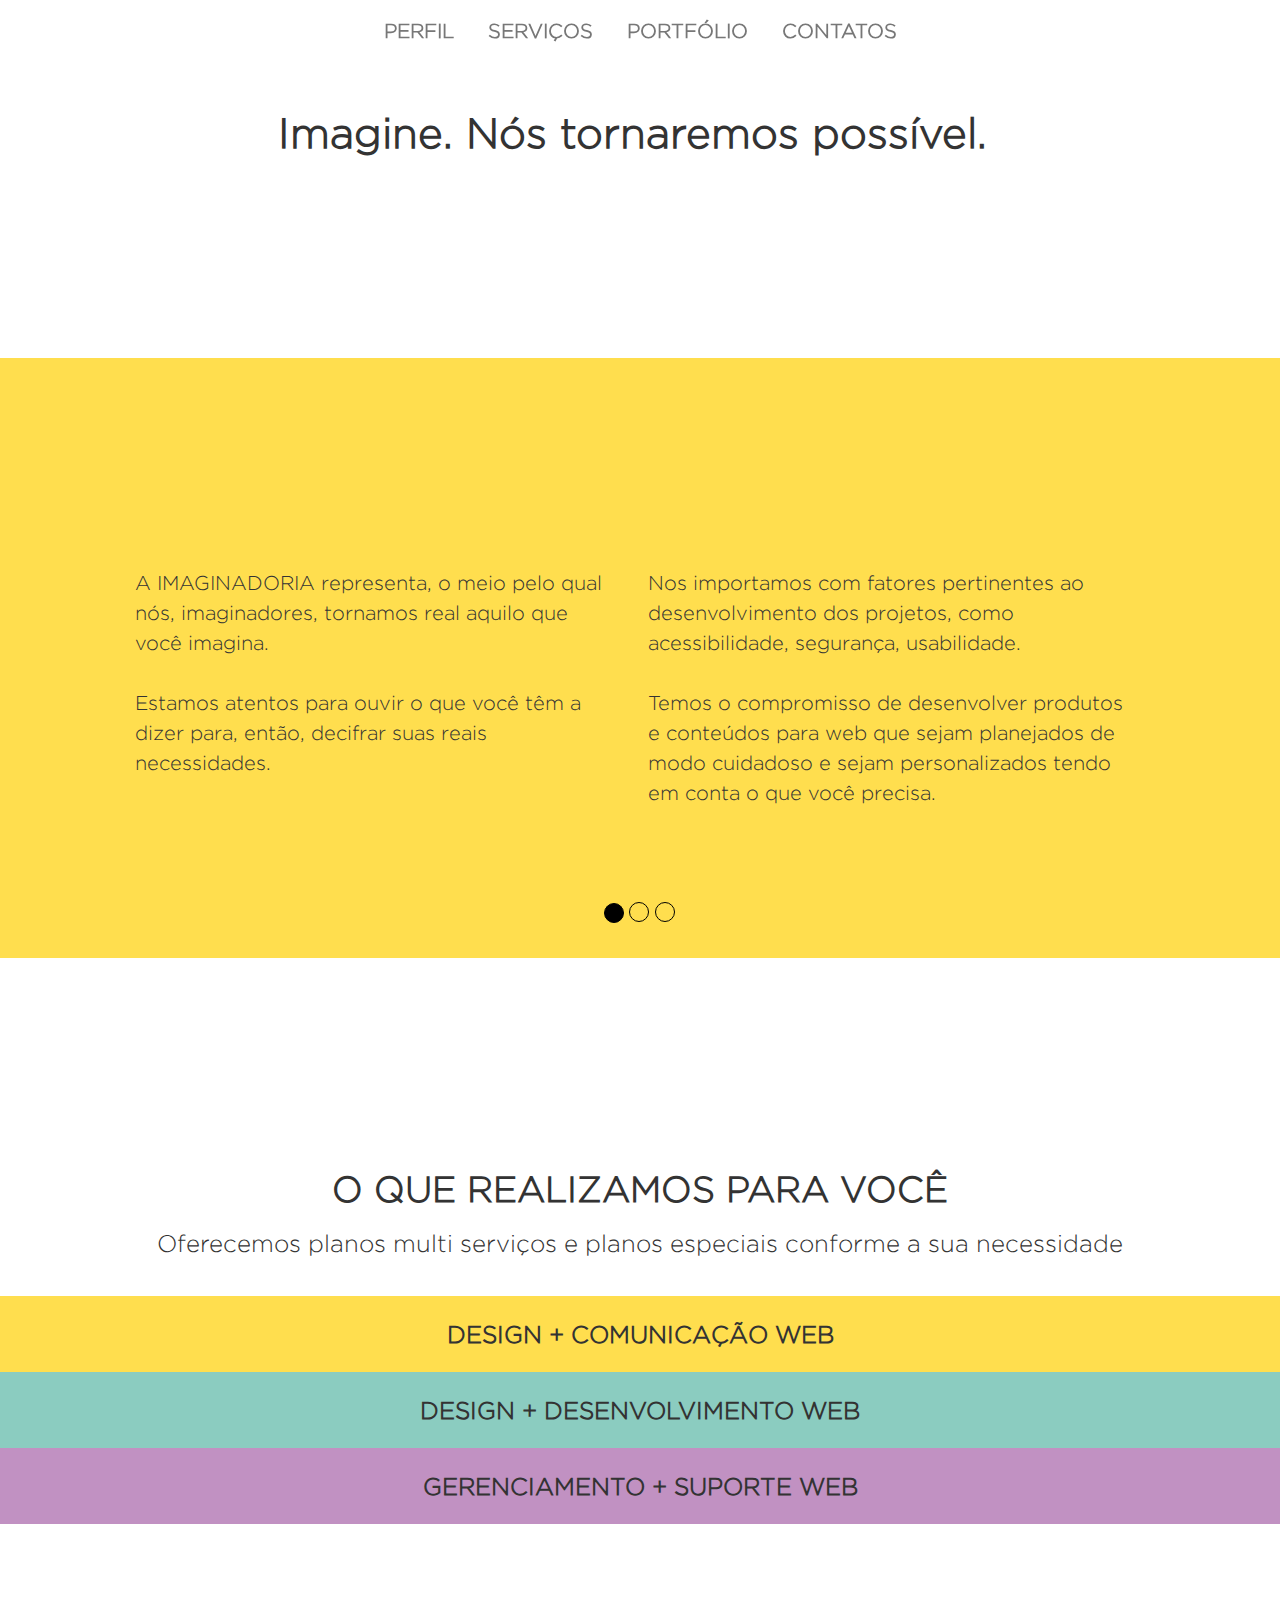
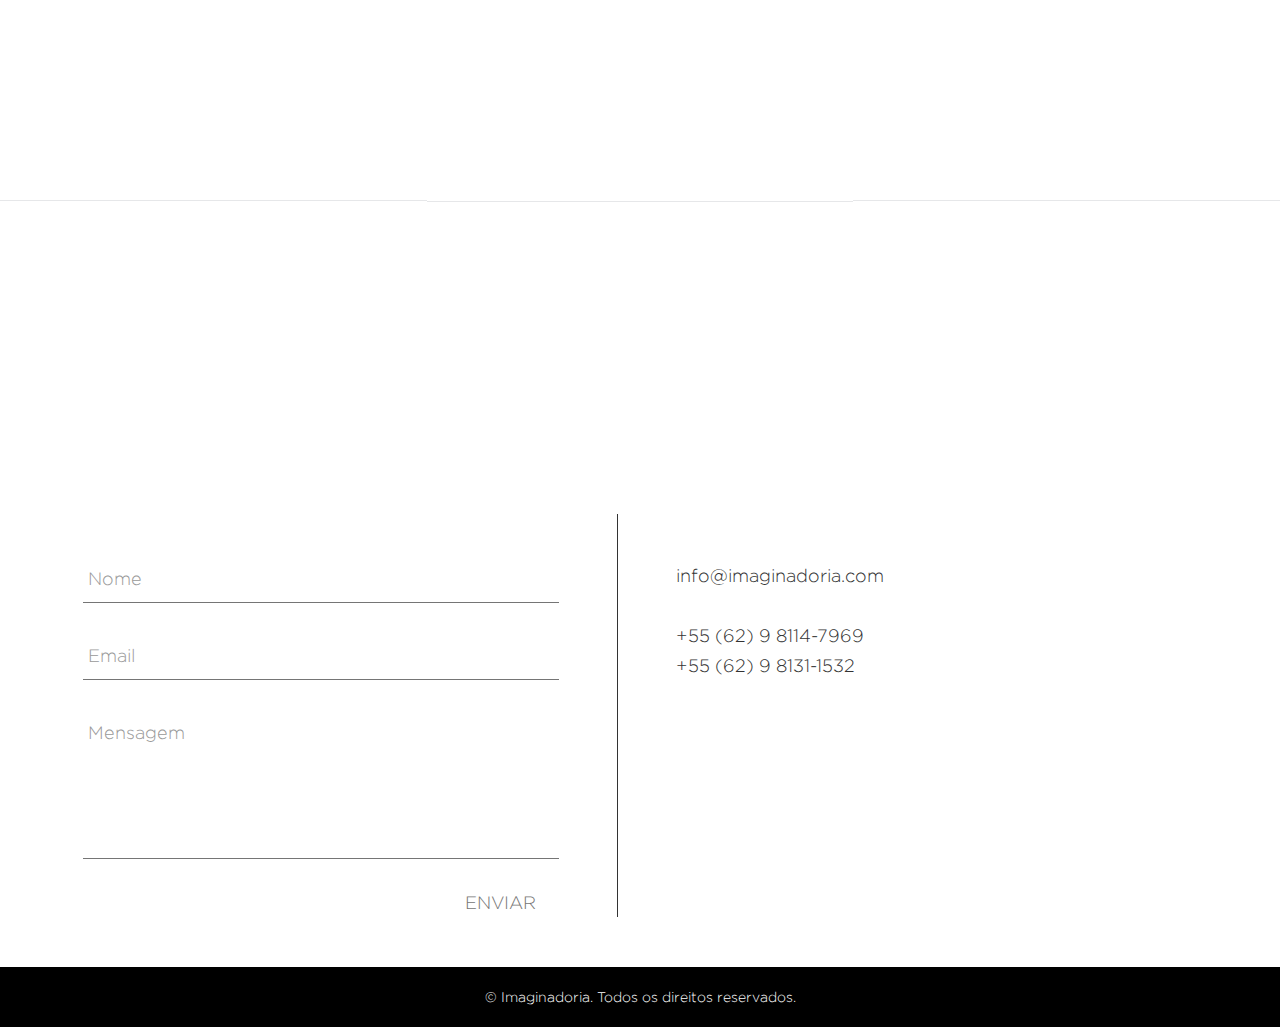
==== index.html @ 92b3363a "Adding identifying label on navbar" ====
<!DOCTYPE html>
<html lang="en">
<head>
	<meta http-equiv="Content-Type" content="text/html; charset=UTF-8">
	<meta name="viewport" content="width=device-width, initial-scale=1">
	<title>Imaginadoria</title>

	<link rel="icon" type="image/png" href=""/>

	<link rel="stylesheet" href="css/bootstrap.min.css">
	<link rel="stylesheet" href="css/bootstrap-theme.css">
	<link rel="stylesheet" href="css/animate.min.css" />
	<link rel="stylesheet" href="css/style.css">

	<script src="js/jquery-3.1.1.min.js" charset="utf-8"></script>
	<script src="js/bootstrap.min.js" charset="utf-8"></script>
	<script src="js/bootstrapValidator.js" charset="utf-8"></script>
	<script src="js/jquery.visible.min.js" charset="utf-8"></script>
	<script src="js/jquery.appear.js" charset="utf-8"></script>
	<script src="js/noframework.waypoints.min.js"></script>
	<script src="js/script.js" charset="utf-8"></script>
</head>
<body>



		<nav id="nav" class="navbar navbar-default navbar-fixed-top">
			<div class="container-fluid">
				<!-- Brand and toggle get grouped for better mobile display -->
				<div class="navbar-header">
					<!--
					<a class="navbar-brand logo-hidden" href="#">
			          <img class="" alt="Brand" src="img/logotipo.png">
			        </a>
			        -->

						<div  class="responsive-navbar-button">
							<span class="cls"></span>
							<span>
								<ul class="sub-menu ">
									<li>
										<a href="#about" title="about">PERFIL</a>
									</li>
									<li>
										<a href="#skills" title="skills">SERVIÇOS</a>
									</li>
									<li>
										<a href="#jobs" title="jobs">PORTFÓLIO</a>
									</li>
									<li>
										<a href="#contact" title="contact">CONTATOS</a>
									</li>
								</ul>
							</span>
							<span class="cls"></span>

						</div>
				</div>


				<div class="collapse navbar-collapse" id="bs-example-navbar-collapse-1">
					<ul id="normal-list" class="nav navbar-nav navbar-anim">
						<li class="toRight"><a class="underline_animate" href="#banner-logo">PERFIL<span class="sr-only">(current)</span></a></li>
						<li class="toRight"><a class="underline_animate" href="#products-main">SERVIÇOS</a></li>
						<li class="toLeft"><a class="underline_animate" href="#products-main">PORTFÓLIO</a></li>
						<li class="toLeft"><a class="underline_animate" href="#products-main">CONTATOS</a></li>
					</ul>

					<ul id="top-button" class="nav navbar-nav navbar-left" style="display: none;">
						<li>
							<a href="#" title="about" id="button-top">
					        	<img src="img/seta_menu_2.png" height="50px" width="50px" alt="">
					        </a>
						</li>
					</ul>


					<ul id="logovo-list" class="nav navbar-nav navbar-center" style="visibility: visible; display: none;">
						<li id="logovo-navbar" class="dropdown center-block">
							<a id="link-button-logovo-navbar" class="dropdown-toggle" data-toggle="dropdown" role="button" aria-haspopup="true" aria-expanded="false" href="">
								<img id="img-logovo-navbar" src="img/logovo.png" height="80px" width="65.59" alt="">
							</a>
							<ul id="logovo-dropdown-menu" class="dropdown-menu dropdown-menu-center">
								<li><a href="" target="blank">PERFIL</a></li>
								<li><a href="" target="blank">SERVIÇOS</a></li>
								<li><a href="" target="blank">PORTFÓLIO</a></li>
								<li><a href="" target="blank">CONTATOS</a></li>
							</ul>
						</li>
					</ul>

					<ul id="current-session-label" class="nav navbar-nav navbar-right" style="display: none;">
						<li>
							<div class="current-section">
								<span></span>
							</div>
						</li>
					</ul>

				</div><!-- /.navbar-collapse -->


				<!-- Collect the nav links, forms, and other content for toggling -->
				<div class="collapse navbar-collapse" id="bs-example-navbar-collapse-2" style="display: none;">
					<ul class="nav navbar-nav navbar-anim" style="display: none;">
						<li class="active animated fadeOutRight"><a href="#banner-logo">Home <span class="sr-only">(current)</span></a></li>
						<li class="dropdown">
							<a href="#" class="dropdown-toggle animated fadeOutRight" data-toggle="dropdown" role="button" aria-haspopup="true" aria-expanded="false">Empresa <span class="caret"></span></a>
							<ul class="dropdown-menu pull-left">
								<li><a href="#about"">Quem Somos</a></li>
								<li><a href="#vision">Visão | Missão</a></li>
								<li><a href="#politics">Nossa Política</a></li>
							</ul>
						</li>
						<li class="animated fadeOutRight"><a href="#products-main">Produtos</a></li>
						<li class="dropdown animated fadeOutLeft">
							<a href="#" class="dropdown-toggle" data-toggle="dropdown" role="button" aria-haspopup="true" aria-expanded="false">Utilidades <span class="caret"></span></a>
							<ul class="dropdown-menu pull-left">
								<li><a href="" target="blank">Tabela do Imposto de Renda</a></li>
								<li><a href="" target="blank">Tabela do INSS</a></li>
								<li><a href="" target="blank">Tabela do Salário Mínimo</a></li>
							</ul>
						</li>
						<li class="animated fadeOutLeft"><a href="#clients">Clientes</a></li>
						<li id="contatos" class=""><a href="">Contatos</a></li>
					</ul>


				</div><!-- /.navbar-collapse -->

				

			</div><!-- /.container-fluid -->
		</nav>



	<div id="logovo-wrapper" class="container">
		<div class="row">
			<div class="col-md-12">
				<img id="logovo" class="img-responsive center-block" src="img/logovo_1.svg" alt="">
				<h1 id="logovo-text">Imagine. Nós tornaremos possível.</h1>
			</div>
		</div>
	</div>



	

  <div id="myCarousel" class="carousel slide" data-ride="carousel" data-interval="10000">
    <!-- Indicators -->
    <ol class="carousel-indicators">
      <li data-target="#myCarousel" data-slide-to="0" class="active"></li>
      <li data-target="#myCarousel" data-slide-to="1"></li>
      <li data-target="#myCarousel" data-slide-to="2"></li>
    </ol>

    <!-- Wrapper for slides -->
    <div id="about" class="carousel-inner" role="listbox">
      <div id="about-description" class="item active">
        <div class="container">
        	<div class="row">
        	<div class="col-md-12">
        		<img class="img-responsive center-block equation-img" src="img/icon_services.png" alt="">
        	</div>
        </div>

			<div class="about-content">
				<div class="row">
		        	<div class="col-md-6">
		        		<p>
		        			<h4>A IMAGINADORIA representa, o meio pelo qual nós, imaginadores, tornamos real aquilo que você imagina.</h4>
		        		</p>
		        		<p>
		        			<h4>
		        				Estamos atentos para ouvir o que você têm a dizer para, então, decifrar suas reais necessidades.
		        			</h4>
		        		</p>
		        	</div>
		        	<div class="col-md-6">
		        		<p>
		        			<h4>
		        				Nos importamos com fatores pertinentes ao desenvolvimento dos projetos, como acessibilidade, segurança, usabilidade.
		        			</h4>
		        		</p>
		        		<p>
		        			<h4>
		        				Temos o compromisso de desenvolver produtos e conteúdos para web que sejam planejados de modo cuidadoso e sejam personalizados tendo em conta o que você precisa.
		        			</h4>
		        		</p>
		        	</div>
		        </div>
			</div>

        </div>
      </div>

      <div id="about-profiles" class="item">
        <div class="container">

        	<div class="row">
        		<div class="container">
        			<div class="col-md-12">
        				<h1>OS IMAGINADORES</h1>
        			</div>
        		</div>
        	</div>
        	<div class="profiles-content">
        		<div class="row">
        		<div id="container-profile-eduardo" class="col-md-6">
        			<img class="center-block profile-eduardo-closed" id="profile-eduardo" src="img/icon_1.png" height="300px" alt="" onclick="open_eduardo_profile()">
        		</div>
        		<div id="profile-eduardo-description" class="col-md-6" style="display: none;">
        			<div class="profile-eduardo-description-content">
        				<p>
	        				Sou Eduardo de Ávila, mestre em Arte e Cultura Visual e graduado em Design Gráfico pela Universidade Federal de Goiás.
	        			</p>
	        			<p>
	        				Minha atuação profissional está centrada em diversas áreas de projeto e criação visual: design de identidade corporativa, design para web, design de informação, design editorial e design educacional.
	        			</p>
	        			<p>
	        				Leciono em cursos de graduação e pós-graduação nas áreas de Arte, Design e Comunicação.
	        			</p>
	        			<p>
	        				Também tenho experiência em educação a distância atuando no planejamento, produção e implantação de cursos em instituições como UFG, UnB, UEG e Sistema FIEG (SESI e SENAI).
	        			</p>
        			</div>
        			
        		</div>
        		<div id="profile-paulo-description" class="col-md-6" style="display: none;">
        			<div class="profile-paulo-description-content">
        				<p>
        					Sou Paulo Henrique de Souza, graduado em Engenharia de Software pela Universidade Federal de Goiás.
        				</p>
        				<p>
        					Minha atuação inicial foi numa empresa no desenvolvimento de software para avaliações físicas.
        				</p>
        				<p>
        					Em minhas experiências pessoal, acadêmica e profissional, estou em constante contato com várias tecnologias, estando apto tanto para o desenvolvimento de software desktop, quanto para o desenvolvimento web e mobile.
        				</p>
        				<p>
        					Além disso, tenho conhecimento em diversas metodologias de desenvolvimento, o que me garante bom desempenho desde a criação e gestão dos projetos até a implementação dos produtos.
        				</p>
        			</div>
        		</div>
        		<div id="container-profile-paulo" class="col-md-6">
        			<img class="center-block profile-paulo-closed" id="profile-paulo" src="img/icon_2.png" height="300px" alt="" onclick="open_paulo_profile()">
        		</div>
        	</div>
        	</div>
        </div>
      </div>

      <div id="about-principles" class="item">
      	<div class="container">
      		<div class="row">
      			<div class="col-md-12">
      				<h1>PRINCÍPIOS + AÇÕES</h1>
      			</div>
      			<div class="principles-content">
      				<div class="row">
      					<div class="col-md-12">
      				<h4>IMAGINAR nos motiva</h4>
	      			</div>
	      			<div class="col-md-12">
	      				<h4>PROJETAR é a nossa prática</h4>
	      			</div>
	      			<div class="col-md-12">
	      				<h4>REALIZAR nosso objetivo</h4>
	      			</div>
	      				</div>
      			</div>

      		</div>
      	</div>
      </div>

    </div>

    <a class="left" href="#myCarousel" role="button" data-slide="prev">
    <span class="logovo-carousel-control-left"><img id="img-logovo-navbar" src="img/button_left.png" height="170px" alt=""></span>
    <span class="sr-only">Previous</span>
  </a>
  <a class="right" href="#myCarousel" role="button" data-slide="next">
    <span class="logovo-carousel-control-right"><img id="img-logovo-navbar" src="img/button_right.png" height="170px" alt=""></span>
    <span class="sr-only">Next</span>
  </a>


  </div>




  <div id="services" class="container-fluid">

		<div class="row">
			<div class="col-md-12">
				<div id="accordion-introduction">
					<h1>O QUE REALIZAMOS PARA VOCÊ</h1>
					<h3>Oferecemos planos multi serviços e planos especiais conforme a sua necessidade</h3>
				</div>

			</div>
		</div>


  	<div class="panel-group" id="accordion" role="tablist" aria-multiselectable="true">
  <div class="panel panel-default">
    <div id="accordion-heading-1" class="panel-heading accordion-collapse1" role="tab" id="headingOne">
      <h4 class="panel-title">
        <a class="underline_animate" role="button" data-toggle="collapse" data-parent="#accordion" href="#collapseOne" aria-expanded="false" aria-controls="collapseOne">
          DESIGN + COMUNICAÇÃO WEB
        </a>
      </h4>
    </div>
    <div id="collapseOne" class="panel-collapse collapse accordion-collapse1" role="tabpanel" aria-labelledby="headingOne">
      <div class="panel-body">

		<div class="row">
			<div class="col-md-4">
				<img class="img-accordion center-block" src="img/icon_1.png" alt="">
			</div>
			<div class="col-md-8">
				<p>
					Acreditamos que o início do processo de elaboração de produtos e conteúdos para web requer atenção especial na etapa de desenvolvimento de projeto.
				</p>
				<p>
					Por isso, oferecemos serviços e consultorias em design de comunicação e design da informação para:
				</p>
				<p>
					<span>>  </span>Sistemas de identidade visual para empresas, eventos e produtos
				</p>
				<p>
					<span>>  </span>Marketing digital e de conteúdo para websites e redes sociais
				</p>
				<p>
					<span>>  </span>Interfaces de projetos educacionais online
				</p>
				<p>
					<span>>  </span>Publicações eletrônicas de livros, revistas, jornais e periódicos
				</p>
			</div>
		</div>

      </div>
    </div>
  </div>
  <div class="panel panel-default">
    <div id="accordion-heading-2" class="panel-heading accordion-collapse2" role="tab" id="headingTwo">
      <h4 class="panel-title">
        <a class="collapsed underline_animate" role="button" data-toggle="collapse" data-parent="#accordion" href="#collapseTwo" aria-expanded="false" aria-controls="collapseTwo">
          DESIGN + DESENVOLVIMENTO WEB
        </a>
      </h4>
    </div>
    <div id="collapseTwo" class="panel-collapse collapse accordion-collapse2" role="tabpanel" aria-labelledby="headingTwo">
      <div class="panel-body">
        
		<div class="row">
			<div class="col-md-4">
				<img class="img-accordion center-block" src="img/icon_2.png" alt="">
			</div>
			<div class="col-md-8">
				<p>
					Criamos projetos para diferentes contextos (comerciais, institucionais, pessoais) que envolvam design e desenvolvimento web, em estruturas como:
				</p>
				<p>
					<span>>  </span>Website institucional
				</p>
				<p>
					<span>>  </span>Landing page
				</p>
				<p>
					<span>>  </span>Portfolio
				</p>
				<p>
					<span>>  </span>Hotsite
				</p>
				<p>
					<span>>  </span>Blog
				</p>
				<p>
					<span>>  </span>E-commerce
				</p>
			</div>
		</div>

      </div>
    </div>
  </div>
  <div class="panel panel-default">
    <div id="accordion-heading-3" class="panel-heading accordion-collapse3" role="tab" id="headingThree">
      <h4 class="panel-title">
        <a class="collapsed underline_animate" role="button" data-toggle="collapse" data-parent="#accordion" href="#collapseThree" aria-expanded="false" aria-controls="collapseThree">
          GERENCIAMENTO + SUPORTE WEB
        </a>
      </h4>
    </div>
    <div id="collapseThree" class="panel-collapse collapse accordion-collapse3" role="tabpanel" aria-labelledby="headingThree">
      <div class="panel-body">
	        <div class="row">
				<div class="col-md-4">
					<img class="img-accordion center-block" src="img/icon_3.png" alt="">
				</div>
				<div class="col-md-8">
					<p>Uma vez online, é importante garantir que o seu website mantenha-se atualizado e funcional. Para tal, conte concosco no gerenciamento e suporte web em:</p>
					<p>
						<span>>  </span>Atualização de conteúdos no website (textos, imagens, vídeos...)
					</p>
					<p>
						<span>>  </span>Adequação e redesign da interface do website
					</p>
					<p>
						<span>>  </span>Implementação de melhorias e correção de erros inesperados (bugs)
					</p>
					<p>
						<span>>  </span>Diagnósticos de segurança, para prevenir vulnerabilidades no código do website
					</p>
					<p>
						<span>>  </span>Manutenção do alojamento web e de e-mails
					</p>
				</div>
			</div>
		</div>
    </div>
  </div>
</div>
  </div>


  <div id="portfolio" class="container-fluid">
  		<div class="col-md-4 col-sm-6 gray-client">
  			<div id="client-chuiquilin">
  				<img class="img-responsive" src="img/portfolio_1.svg" height="33%" alt="">
  			</div>
  		</div>
  		<div class="col-md-4 col-sm-6">
  			<div id="client-catherine">
  				<img class="img-responsive" src="img/portfolio_2.svg" height="33%" alt="">
  			</div>
  		</div>
  		<div class="col-md-4 col-sm-6 gray-client">
  			<div id="client-dock">
  				<img class="img-responsive" src="img/portfolio_3.svg" height="33%" alt="">
  			</div>
  		</div>
  		<div class="col-md-4 col-sm-6">
  			<div id="client-unati">
  				<img class="img-responsive" src="img/portfolio_4.svg" height="33%" alt="">
  			</div>
  		</div>
  		<div class="col-md-4 col-sm-6 gray-client">
  			<div id="client-leicouto">
  				<img class="img-responsive" src="img/portfolio_5.svg" height="33%" alt="">
  			</div>
  		</div>
  		<div class="col-md-4 col-sm-6">
  			<div id="client-enges">
  				<img class="img-responsive" src="img/portfolio_6.svg" height="33%" alt="">
  			</div>
  		</div>
  </div>



	<div id="contact" class="container">

		<div class="row">
			<div class="col-md-12">
				<div class="logo-contact-area">
					<img class="img-responsive center-block" src="img/lovotipo_imaginadoria.png" width="400px" alt="">
				</div>
			</div>
		</div>


		<div class="row">
			<div class="col-md-6">
				<div class="email-form">
					<form>
					  <div class="group">
					    <input type="text"><span class="highlight"></span><span class="bar"></span>
					    <label>Nome</label>
					  </div>
					  <div class="group">
					    <input type="email"><span class="highlight"></span><span class="bar"></span>
					    <label>Email</label>
					  </div>
					  <div class="group">
					    <textarea type="text" name="" rows="5"></textarea><span class="highlight"></span><span class="bar"></span>
					    <label>Mensagem</label>
					  </div>
					  <button type="button" class="button-form">ENVIAR<span class="button-form-arrow">></span>
					    <div class="ripples buttonRipples"><span class="ripplesCircle"></span></div>
					  </button>
					</form>
				</div>
			</div>
			<div class="col-md-6">
				<div class="contacts">

					<div class="contact-area">
						<h4>info@imaginadoria.com</h4><br>
						<h4>+55 (62) 9 8114-7969</h4>
						<h4>+55 (62) 9 8131-1532</h4><br><br>
					</div>
					<div class="social-media-area">
						<a class="icon-social-media" href="" target="blank"><img src="img/icon_facebook.png" height="60" alt=""></a>
				        <a class="icon-social-media" href="" target="blank"><img src="img/icon_instagram.png" height="60" alt=""></a>
				        <a class="icon-social-media" href="" target="blank"><img src="img/icon_linkedin.png" height="60" alt=""></a>
				        <a class="icon-social-media" href="" target="blank"><img src="img/icon_twitter.png" height="60" alt=""></a>
					</div>
				</div>
			</div>
		</div>
	</div>

	<footer>
		<div class="footer">
			<p>© Imaginadoria. Todos os direitos reservados.</p>
		</div>
	</footer>



</body>
</html>
---- css/style.css ----
@font-face {
    font-family: Gotham;
    src: url('../fonts/Gotham-Light.woff') format('woff'), url('../fonts/Gotham-Light.ttf')  format('truetype');
}


body{
	padding-top: 90px;
    font-family: 'Gotham';
}

.container{
  padding-left: 0px;
}


/*MENU SUPERIOR*/

#top-button{
  width: initial;
}

#top-button li{
  padding-top: 10px;
}

#logovo-list{
      position: absolute;
    left: 0px;
    top: 0px;
    margin: 0px auto;
    text-align: center;
}

#logovo-dropdown-menu{
  background-color: rgba(255, 255, 255, 0.7);
}


#button-top{
    height: 50px;
    width: 50px;
    z-index: 100;
}

#current-session-label{
  width: initial;
  padding-right: 20px;
  float: right;
}


#nav-wrapper{
	width: 100%
}
#nav{
	height: 70px;
	z-index: 1000;
	width: 100%;
}
.navbar-default {
  border: none;
  background-color: rgba(255, 255, 255, 0.7);
  background-image: initial;
  box-shadow: initial;
}
.navbar-nav {
	height: 70px;
    width: 100%;
    text-align: center;
}
.navbar-nav li{
	height: 70px;
    float: none;
    display: inline-block;
}
.navbar-default .navbar-nav>li{
    padding-top: 20px;
}
.navbar-default .navbar-nav>li>a{
	height: initial;
	line-height: initial;
	font-size: 20px;
	font-weight: bolder;
    position: relative;
    text-decoration: none;
    padding-top: 0px;
    padding-bottom: 5px;
    padding-left: 5px;
    padding-right: 5px;
    margin-left: 10px;
    margin-right: 10px;
    -webkit-transition: all 0.4s ease-in-out 0s;
    transition: all 0.4s ease-in-out 0s;
}
.navbar-default .navbar-nav>li>a:hover{
    -webkit-transition: all 0.4s ease-in-out 0s;
    transition: all 0.4s ease-in-out 0s;
}
.underline_animate:before {
  content: "";
  position: absolute;
  width: 100%;
  height: 2px;
  bottom: 0;
  left: 0;
  background-color: #000;
  visibility: hidden;
  -webkit-transform: scaleX(0);
  transform: scaleX(0);
  -webkit-transition: all 0.3s ease-in-out 0s;
  transition: all 0.4s ease-in-out 0s;
}
.underline_animate:hover:before{
  visibility: visible;
  -webkit-transform: scaleX(1);
  transform: scaleX(1);
}
.dropdown-menu-center {
    right: auto;
    left: 50%;
    -webkit-transform: translate(-50%, 0);
    -o-transform: translate(-50%, 0);
    transform: translate(-50%, 0);
    padding-top: 30px;
}
.dropdown-menu-center li{
    width: 100%;
    text-align: center;
    font-size: 16px;
    font-weight: bolder;
}
.dropdown-menu-center>li>a{
    line-height: 35px;
}
#link-button-logovo-navbar{
	padding-top: 5px;
	z-index: 1001;
}
#logovo-navbar{
	width: 100px;
}

.navbar-default .navbar-nav > .open > a,
.navbar-default .navbar-nav > .active > a {
    background-image: none;
    background-image: none;
    background-image: none;
    background-image: none;
    filter: none;
    background-repeat: repeat-x;
    -webkit-box-shadow: inset 0 3px 9px rgba(0, 0, 0, .075);
    box-shadow: inset 0 3px 9px rgba(0, 0, 0, .075);
}

 .navbar-default .navbar-nav > .active > a,
 .navbar-default .navbar-nav > .active > a:hover,
 .navbar-default .navbar-nav > .active > a:focus {
      color: #000;
      background: rgba(255, 255, 255, 0.7);
 }
 .navbar-default .navbar-nav>.open>a,
 .navbar-default .navbar-nav>.open>a:focus,
 .navbar-default .navbar-nav>.open>a:hover {
    color: #555;
    background-color: transparent;
}
 .navbar-default .navbar-nav > .open > a, .navbar-default .navbar-nav > .active > a {
    box-shadow: none;
}




/*LOGO*/
#logovo-wrapper h1{
  font-size: 42px;
  font-weight: bold;
	
}
#logovo{
	height: 70%;
}


/*CAROUSEL*/

#myCarousel{
  margin-top: 15%;
}

.logovo-carousel-control-left{
	position: absolute;
    top: 42%;
    z-index: 5;
    display: inline-block;
    left: 0;
}
.logovo-carousel-control-right{
	position: absolute;
    top: 42%;
    z-index: 5;
    display: inline-block;
    right: 0;
}

.carousel-inner>.item {
  padding-top: 50px;
  padding-bottom: 50px;
}


/*ACCORDION*/
#services{
  margin-top: 15%;
    padding-left: 0px;
    padding-right: 0px;
}
#accordion{
    margin-top: 30px;
}
#accordion p{
  font-size: 18px;
}
#accordion p + p{
  margin-top: 20px;
}
#accordion-introduction h1, h3{
  text-align: center;
}
#accordion-introduction h1{
  font-weight: bold
}
.panel-default > .panel-heading{
    text-align: center;
    background-image: none;
}
.panel-heading {
    border-top-left-radius: 0px;
    border-top-right-radius: 0px;
}
.panel-group .panel {
    margin-bottom: 0;
    border-radius: 0px;
}
.panel {
    -webkit-box-shadow: none;
    box-shadow: none;
}
.panel {
    margin-bottom: 20px;
    background-color: #fff;
    border: none;
    border-radius: 4px;
    -webkit-box-shadow: none;
    box-shadow: none;
}
.panel-title {
    margin-top: 0;
    margin-bottom: 0;
    color: inherit;
    padding-top: 15px;
    padding-bottom: 15px;
    font-size: 20px;
    font-weight: bold;
}
.panel-group .panel + .panel {
    margin-top: 0;
}

.panel-default>.panel-heading+.panel-collapse>.panel-body {
  padding-top: 50px;
  padding-bottom: 50px;
    border-top: none;
    border-top-color: none;
}

.img-accordion{
  width: 60%;
}

.accordion-collapse1{
  background-color: rgb(255, 222, 78) !important;
}
.accordion-collapse2{
  background-color: #8bccc0 !important;
}
.accordion-collapse3{
  background-color: #c191c2 !important;
}


.panel-title>.small, .panel-title>.small>a, .panel-title>a, .panel-title>small, .panel-title>small>a {
    height: initial;
  line-height: initial;
  font-size: 24px;
  font-weight: bolder;
    position: relative;
    text-decoration: none;
    padding-top: 0px;
    padding-bottom: 5px;
    padding-left: 5px;
    padding-right: 5px;
    margin-left: 10px;
    margin-right: 10px;
    -webkit-transition: all 0.4s ease-in-out 0s;
    transition: all 0.4s ease-in-out 0s;
}

.panel-title>.small, .panel-title>.small>a, .panel-title>a, .panel-title>small, .panel-title>small>a:hover {
    -webkit-transition: all 0.4s ease-in-out 0s;
    transition: all 0.4s ease-in-out 0s;
}

/*PORTFOLIO*/
#portfolio{
  padding-right: initial;
  padding-left: initial;
    margin-top: 20%;
}







/*RESPONSIVE-MENU*/

@media screen and (max-width: 768px) {
    .responsive-navbar-button{
      display: block !important;
    }
}

.responsive-navbar-button {
  position: fixed;
  right: 20px;
  width: 50px;
  height: 50px;
  display: none;
  cursor: pointer;
  -webkit-transition: opacity 0.2s linear;
  transition: opacity 0.2s linear;
}
.responsive-navbar-button:hover {
  
}
.responsive-navbar-button span {
  display: block;
  float: left;
  clear: both;
  height: 6px;
  width: 40px;
  border-radius: 40px;
  background-color: black;
  position: absolute;
  right: 3px;
  top: 3px;
  overflow: hidden;
  -webkit-transition: all 0.4s ease;
  transition: all 0.4s ease;
}
.responsive-navbar-button span:nth-child(1) {
  margin-top: 10px;
  z-index: 9;
}
.responsive-navbar-button span:nth-child(2) {
  margin-top: 25px;
}
.responsive-navbar-button span:nth-child(3) {
  margin-top: 40px;
}

.sub-menu {
  -webkit-transition: all 0.8s cubic-bezier(0.68, -0.55, 0.265, 1.55);
  transition: all 0.8s cubic-bezier(0.68, -0.55, 0.265, 1.55);
  height: 0;
  width: 0;
  right: 0;
  top: 0;
  position: absolute;
  background-color: rgba(38, 84, 133, 0.54);
  border-radius: 50%;
  z-index: 18;
  overflow: hidden;
}
.sub-menu li {
  display: block;
  float: right;
  clear: both;
  height: auto;
  margin-right: -160px;
  -webkit-transition: all 0.5s cubic-bezier(0.68, -0.55, 0.265, 1.55);
  transition: all 0.5s cubic-bezier(0.68, -0.55, 0.265, 1.55);
}
.sub-menu li:first-child {
  margin-top: 180px;
}
.sub-menu li:nth-child(1) {
  -webkit-transition-delay: 0.05s;
}
.sub-menu li:nth-child(2) {
  -webkit-transition-delay: 0.10s;
}
.sub-menu li:nth-child(3) {
  -webkit-transition-delay: 0.15s;
}
.sub-menu li:nth-child(4) {
  -webkit-transition-delay: 0.20s;
}
.sub-menu li:nth-child(5) {
  -webkit-transition-delay: 0.25s;
}
.sub-menu li a {
  color: #fff;
  font-size: 16px;
  width: 100%;
  display: block;
  float: left;
  line-height: 40px;
}

.oppenned .sub-menu {
  opacity: 1;
  height: 400px;
  width: 400px;
}
.oppenned span:nth-child(2) {
  overflow: visible;
}
.oppenned span:nth-child(1), .oppenned span:nth-child(3) {
  z-index: 100;
  -webkit-transform: rotate(45deg);
          transform: rotate(45deg);
}
.oppenned span:nth-child(1) {
  -webkit-transform: rotate(45deg) translateY(12px) translateX(12px);
          transform: rotate(45deg) translateY(12px) translateX(12px);
}
.oppenned span:nth-child(2) {
  height: 400px;
  width: 400px;
  right: -160px;
  top: -160px;
  border-radius: 50%;
  background-color: rgba(38, 84, 133, 0.54);
}
.oppenned span:nth-child(3) {
  -webkit-transform: rotate(-45deg) translateY(-10px) translateX(10px);
          transform: rotate(-45deg) translateY(-10px) translateX(10px);
}
.oppenned li {
  margin-right: 168px;
}

.button {
  display: block;
  float: left;
  clear: both;
  padding: 20px 40px;
  background: #fff;
  border-radius: 3px;
  border: 2px solid #10a1ea;
  overflow: hidden;
  position: relative;
}
.button:after {
  -webkit-transition: -webkit-transform 0.3s ease;
  transition: -webkit-transform 0.3s ease;
  transition: transform 0.3s ease;
  transition: transform 0.3s ease, -webkit-transform 0.3s ease;
  content: "";
  position: absolute;
  height: 200px;
  width: 400px;
  -webkit-transform: rotate(45deg) translateX(-540px) translateY(-100px);
          transform: rotate(45deg) translateX(-540px) translateY(-100px);
  background: #10a1ea;
  z-index: 1;
}
.button:before {
  -webkit-transition: -webkit-transform 0.5s cubic-bezier(0.68, -0.55, 0.265, 1.55);
  transition: -webkit-transform 0.5s cubic-bezier(0.68, -0.55, 0.265, 1.55);
  transition: transform 0.5s cubic-bezier(0.68, -0.55, 0.265, 1.55);
  transition: transform 0.5s cubic-bezier(0.68, -0.55, 0.265, 1.55), -webkit-transform 0.5s cubic-bezier(0.68, -0.55, 0.265, 1.55);
  content: attr(title);
  position: absolute;
  top: 0;
  left: 0;
  width: 100%;
  height: 100%;
  color: #fff;
  z-index: 2;
  text-align: center;
  padding: 20px 40px;
  -webkit-transform: translateY(200px);
          transform: translateY(200px);
}
.button:hover {
  text-decoration: none;
}
.button:hover:after {
  -webkit-transform: translateX(-300px) translateY(-100px);
          transform: translateX(-300px) translateY(-100px);
}
.button:hover:before {
  -webkit-transform: translateY(0);
          transform: translateY(0);
}


/*CONTACT*/
#contact{
  margin-top: 15%;
}


/*EMAIL FORM*/

.logo-contact-area img{
  margin-top: 70px;
  margin-bottom: 50px;
}

.email-form{
  padding-right: 30px;
  border-right: 1px solid;
}

.contact-area{
  padding: 3em 2em 2em 2em;
}

form,
.contact-area,
.social-media-area {
    padding: 3em 2em 2em 2em;
}

.social-media-area a{
  display: inline-block;
  margin-right: 20px;
}

.group { 
  position: relative; 
  margin-bottom: 30px; 
}

input,
textarea {
  font-size: 18px;
  padding: 10px 10px 10px 5px;
  -webkit-appearance: none;
  display: block;
  color: #636363;
  width: 100%;
  border: none;
  border-radius: 0;
  border-bottom: 1px solid #757575;
}

textarea{
  resize: none;
}

input:focus, textarea:focus { outline: none; }


/* Label */

label {
  color: #999; 
  font-size: 18px;
  font-weight: normal;
  position: absolute;
  pointer-events: none;
  left: 5px;
  top: 10px;
  transition: all 0.2s ease;
}


/* active */

input:focus ~ label, input.used ~ label {
  top: -20px;
  transform: scale(.75); left: -2px;
  /* font-size: 14px; */
  color: black;
}

textarea:focus ~ label, textarea.used ~ label {
  top: -20px;
  transform: scale(.75); left: -2px;
  /* font-size: 14px; */
  color: black;
}


/* Underline */

.bar {
  position: relative;
  display: block;
  width: 100%;
}

.bar:before, .bar:after {
  content: '';
  height: 2px; 
  width: 0;
  bottom: 1px; 
  position: absolute;
  background: black; 
  transition: all 0.2s ease;
}

.bar:before { left: 50%; }

.bar:after { right: 50%; }


/* active */

input:focus ~ .bar:before, input:focus ~ .bar:after { width: 50%; }

textarea:focus ~ .bar:before, textarea:focus ~ .bar:after { width: 50%; }


/* Highlight */

.highlight {
  position: absolute;
  height: 60%; 
  width: 100px; 
  top: 25%; 
  left: 0;
  pointer-events: none;
  opacity: 0.5;
}


/* active */

input:focus ~ .highlight {
  animation: inputHighlighter 0.3s ease;
}

textarea:focus ~ .highlight {
  animation: inputHighlighter 0.3s ease;
}


/* Animations */

@keyframes inputHighlighter {
  from { background: #4a89dc; }
  to  { width: 0; background: transparent; }
}


/**button**/
.button-form{
    float: right;
    background-color: #fff;
    border: none;
    font-size: 18px;
    color: #757575;
    transition: color 0.3s ease;

}

.button-form:hover{
  color: black;
  transition: color 0.3s ease;
}

.button-form-arrow{
  float: right;
  visibility: hidden;
  font-size: 18px;
  margin-left: 5px;
}


/*ABOUT*/
#about{
  margin-top: 50px;
}

.profile-paulo-closed{
  margin-left: inherit;
  transition: all 0.5s ease;
}
.profile-paulo-open{
  margin-left: 15%;
  transition: all 0.5s ease;
}
.profile-paulo-description-content{
  margin-left: 20%;
  text-align: center;
}

.profile-eduardo-closed{
  margin-right: inherit;
  transition: all 0.5s ease;
}

.profile-eduardo-open{
  margin-right: 15%;
  transition: all 0.5s ease;
}
.profile-eduardo-description-content{
  margin-right: 20%;
  text-align: center;
}

.carousel-inner{
  height: 600px;
}

#about-description{
  height: inherit;
  background-color: rgb(255, 222, 78);
}

#about-profiles{
  height: inherit;
  background-color: rgb(139, 204, 192);
}

.carousel-indicators li {
    width: 20px;
    height: 20px;
    border: 1px solid #000;
}

.carousel-indicators .active {
    width: 20px;
    height: 20px;
    background-color: #000;
}

#about-principles{
  height: inherit;
  background-color: rgb(193, 145, 194);
}

.equation-img{
  height: 100px;
  padding-top: 30px;
}

#about-principles h4, h1{
  text-align: center;
}
#about-principles h4{
  font-size: 22px;
}

.principles-content{
  padding-top: 180px;
}

.profiles-content{
  padding-top: 50px;
}

.about-content{
  padding-top: 50px;
  margin-right: 80px;
  margin-left: 80px;
}

.about-content p + p{
  margin-top: 30px;
}

.about-content h4{
  font-size: 20px;
  line-height: 30px;
}


/*PORTFOLIO-AREA*/

.gray-client{
  background-color: rgb(230, 231, 233);
}



/*FOOTER*/

.footer{
      height: 60px;
    padding-top: 20px;
    margin-bottom: 0px;
    text-align: center;
    background-color: black;
    color: white;
    margin-top: 50px;
    /* background-color: white; */

}
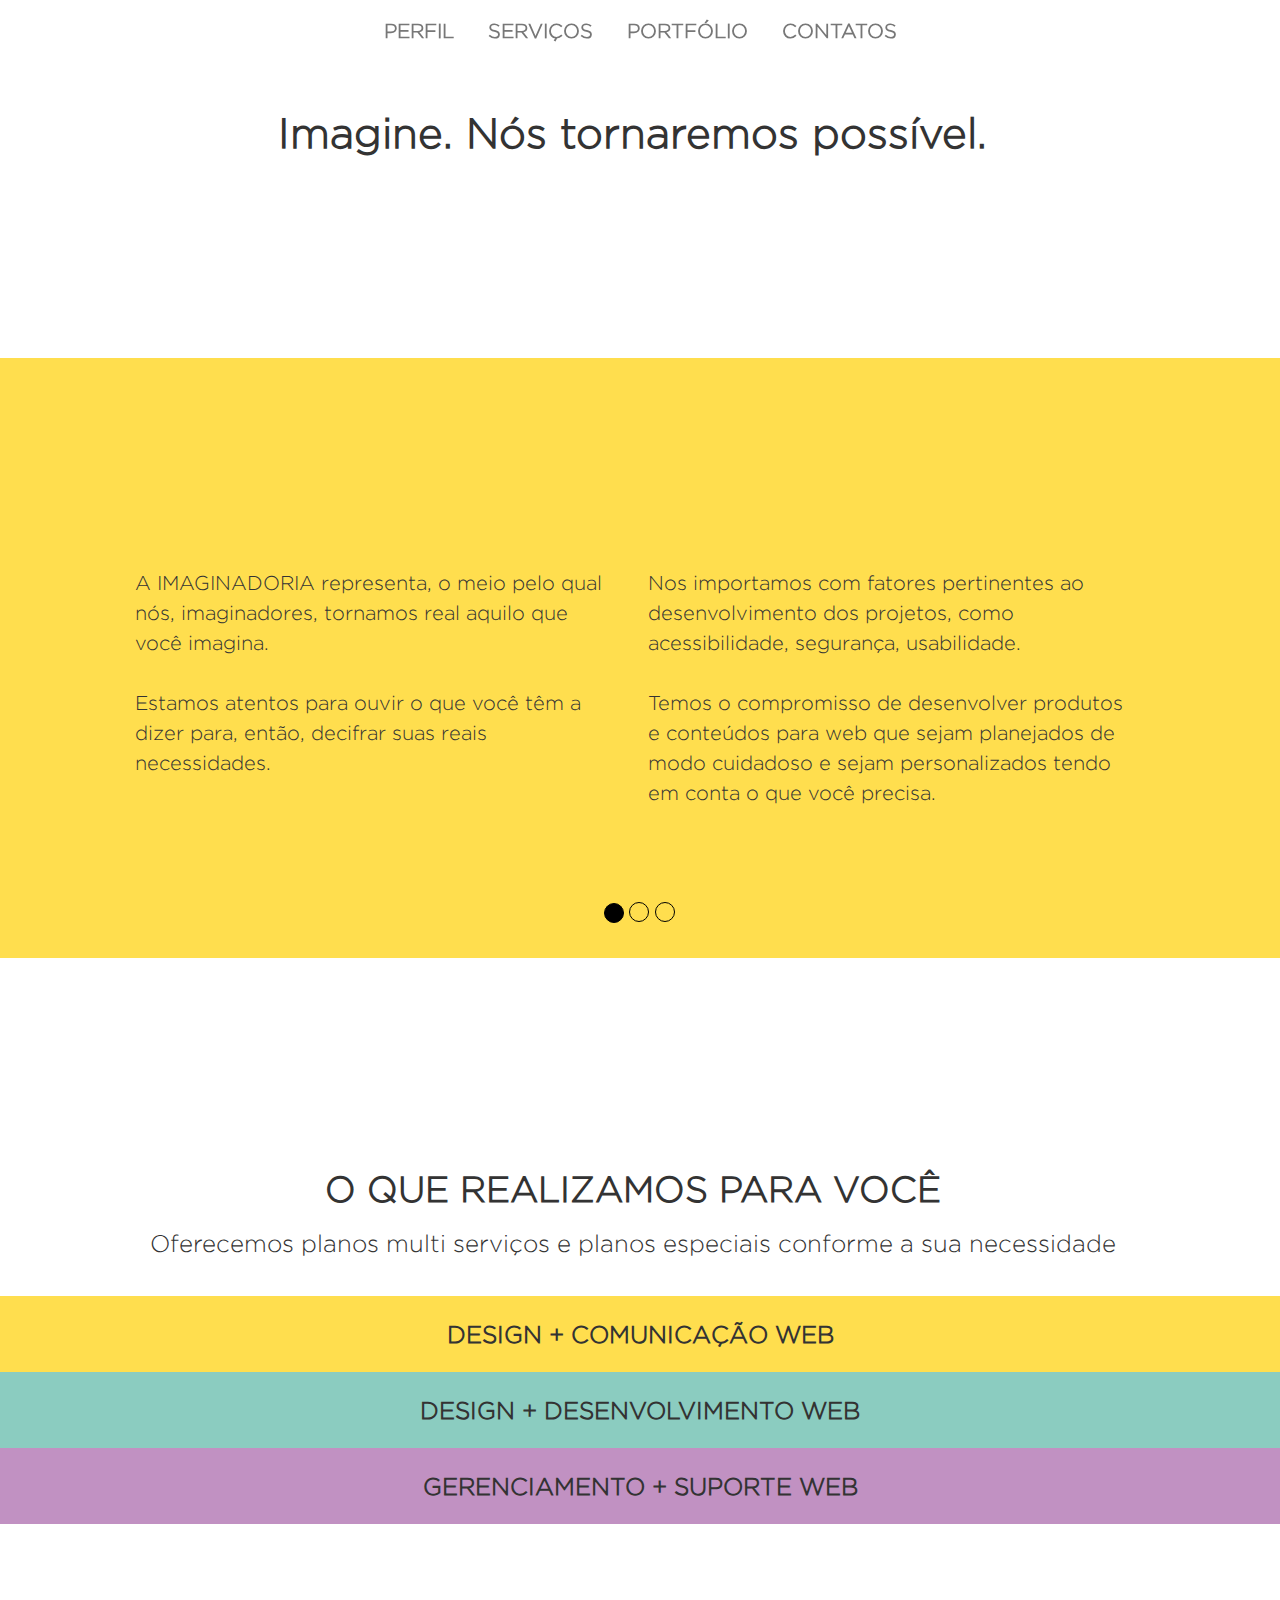
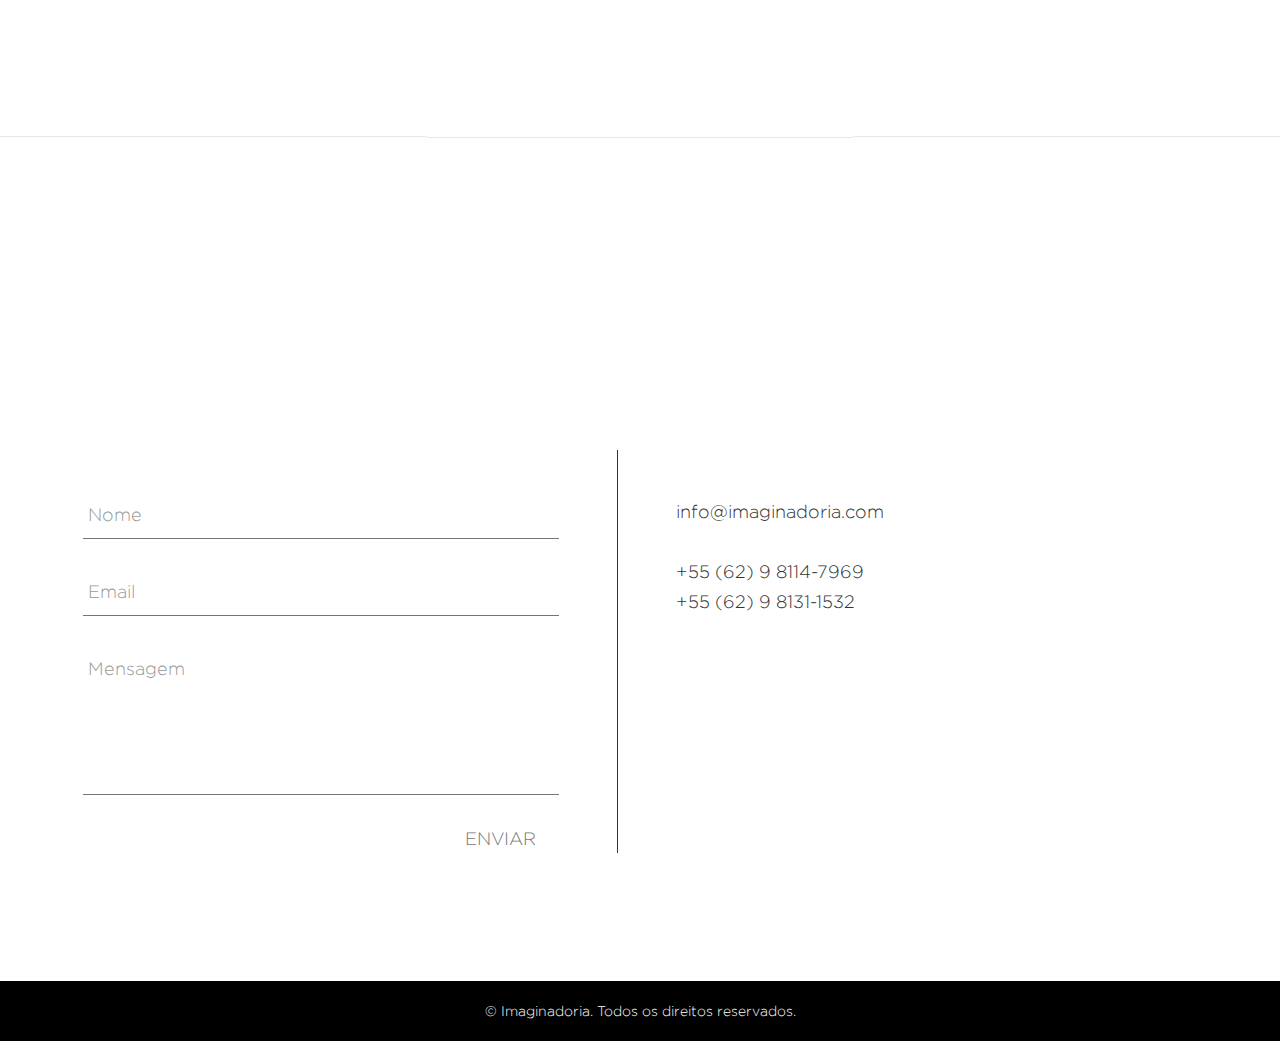
==== commit 5642fee9: "Fixing some bugs" ====
--- a/index.html
+++ b/index.html
@@ -209,7 +209,7 @@
         	<div class="profiles-content">
         		<div class="row">
         		<div id="container-profile-eduardo" class="col-md-6">
-        			<img class="center-block profile-eduardo-closed" id="profile-eduardo" src="img/icon_1.png" height="300px" alt="" onclick="open_eduardo_profile()">
+        			<img class="center-block profile-eduardo-closed" id="profile-eduardo" src="img/avatar_eduardo.png" height="300px" alt="" onclick="open_eduardo_profile()">
         		</div>
         		<div id="profile-eduardo-description" class="col-md-6" style="display: none;">
         			<div class="profile-eduardo-description-content">
@@ -245,7 +245,7 @@
         			</div>
         		</div>
         		<div id="container-profile-paulo" class="col-md-6">
-        			<img class="center-block profile-paulo-closed" id="profile-paulo" src="img/icon_2.png" height="300px" alt="" onclick="open_paulo_profile()">
+        			<img class="center-block profile-paulo-closed" id="profile-paulo" src="img/avatar_paulo.png" height="300px" alt="" onclick="open_paulo_profile()">
         		</div>
         	</div>
         	</div>
@@ -433,32 +433,32 @@
   <div id="portfolio" class="container-fluid">
   		<div class="col-md-4 col-sm-6 gray-client">
   			<div id="client-chuiquilin">
-  				<img class="img-responsive" src="img/portfolio_1.svg" height="33%" alt="">
+  				<img class="img-responsive center-block client-item" src="img/portfolio_1.svg" height="33%" alt="">
   			</div>
   		</div>
   		<div class="col-md-4 col-sm-6">
   			<div id="client-catherine">
-  				<img class="img-responsive" src="img/portfolio_2.svg" height="33%" alt="">
+  				<img class="img-responsive center-block client-item" src="img/portfolio_2.svg" height="33%" alt="">
   			</div>
   		</div>
   		<div class="col-md-4 col-sm-6 gray-client">
   			<div id="client-dock">
-  				<img class="img-responsive" src="img/portfolio_3.svg" height="33%" alt="">
+  				<img class="img-responsive center-block client-item" src="img/portfolio_3.svg" height="33%" alt="">
   			</div>
   		</div>
   		<div class="col-md-4 col-sm-6">
   			<div id="client-unati">
-  				<img class="img-responsive" src="img/portfolio_4.svg" height="33%" alt="">
+  				<img class="img-responsive center-block client-item" src="img/portfolio_4.svg" height="33%" alt="">
   			</div>
   		</div>
   		<div class="col-md-4 col-sm-6 gray-client">
   			<div id="client-leicouto">
-  				<img class="img-responsive" src="img/portfolio_5.svg" height="33%" alt="">
+  				<img class="img-responsive center-block client-item" src="img/portfolio_5.svg" height="33%" alt="">
   			</div>
   		</div>
   		<div class="col-md-4 col-sm-6">
   			<div id="client-enges">
-  				<img class="img-responsive" src="img/portfolio_6.svg" height="33%" alt="">
+  				<img class="img-responsive center-block client-item" src="img/portfolio_6.svg" height="33%" alt="">
   			</div>
   		</div>
   </div>
--- a/css/style.css
+++ b/css/style.css
@@ -47,6 +47,12 @@
   width: initial;
   padding-right: 20px;
   float: right;
+  font-weight: bolder;
+}
+
+#current-session-label span{
+  font-size: 20px;
+  color: #777;
 }
 
 
@@ -213,8 +219,11 @@
 /*ACCORDION*/
 #services{
   margin-top: 15%;
-    padding-left: 0px;
-    padding-right: 0px;
+    padding-left: initial;
+    padding-right: initial;
+}
+#services .row{
+  margin-right: 0px;
 }
 #accordion{
     margin-top: 30px;
@@ -316,7 +325,7 @@
 #portfolio{
   padding-right: initial;
   padding-left: initial;
-    margin-top: 20%;
+    margin-top: 15%;
 }
 
 
@@ -513,6 +522,7 @@
 /*CONTACT*/
 #contact{
   margin-top: 15%;
+  margin-bottom: 10%;
 }
 
 
@@ -690,12 +700,17 @@
   margin-top: 50px;
 }
 
+#profile-eduardo:hover,
+#profile-paulo:hover{
+  cursor: pointer;
+}
+
 .profile-paulo-closed{
-  margin-left: inherit;
+  margin-left: 10%;
   transition: all 0.5s ease;
 }
 .profile-paulo-open{
-  margin-left: 15%;
+  margin-left: 25%;
   transition: all 0.5s ease;
 }
 .profile-paulo-description-content{
@@ -704,12 +719,12 @@
 }
 
 .profile-eduardo-closed{
-  margin-right: inherit;
+  margin-right: 10%;
   transition: all 0.5s ease;
 }
 
 .profile-eduardo-open{
-  margin-right: 15%;
+  margin-right: 25%;
   transition: all 0.5s ease;
 }
 .profile-eduardo-description-content{
@@ -788,6 +803,9 @@
 
 .gray-client{
   background-color: rgb(230, 231, 233);
+}
+.client-item{
+  max-width: 75%;
 }
 
 
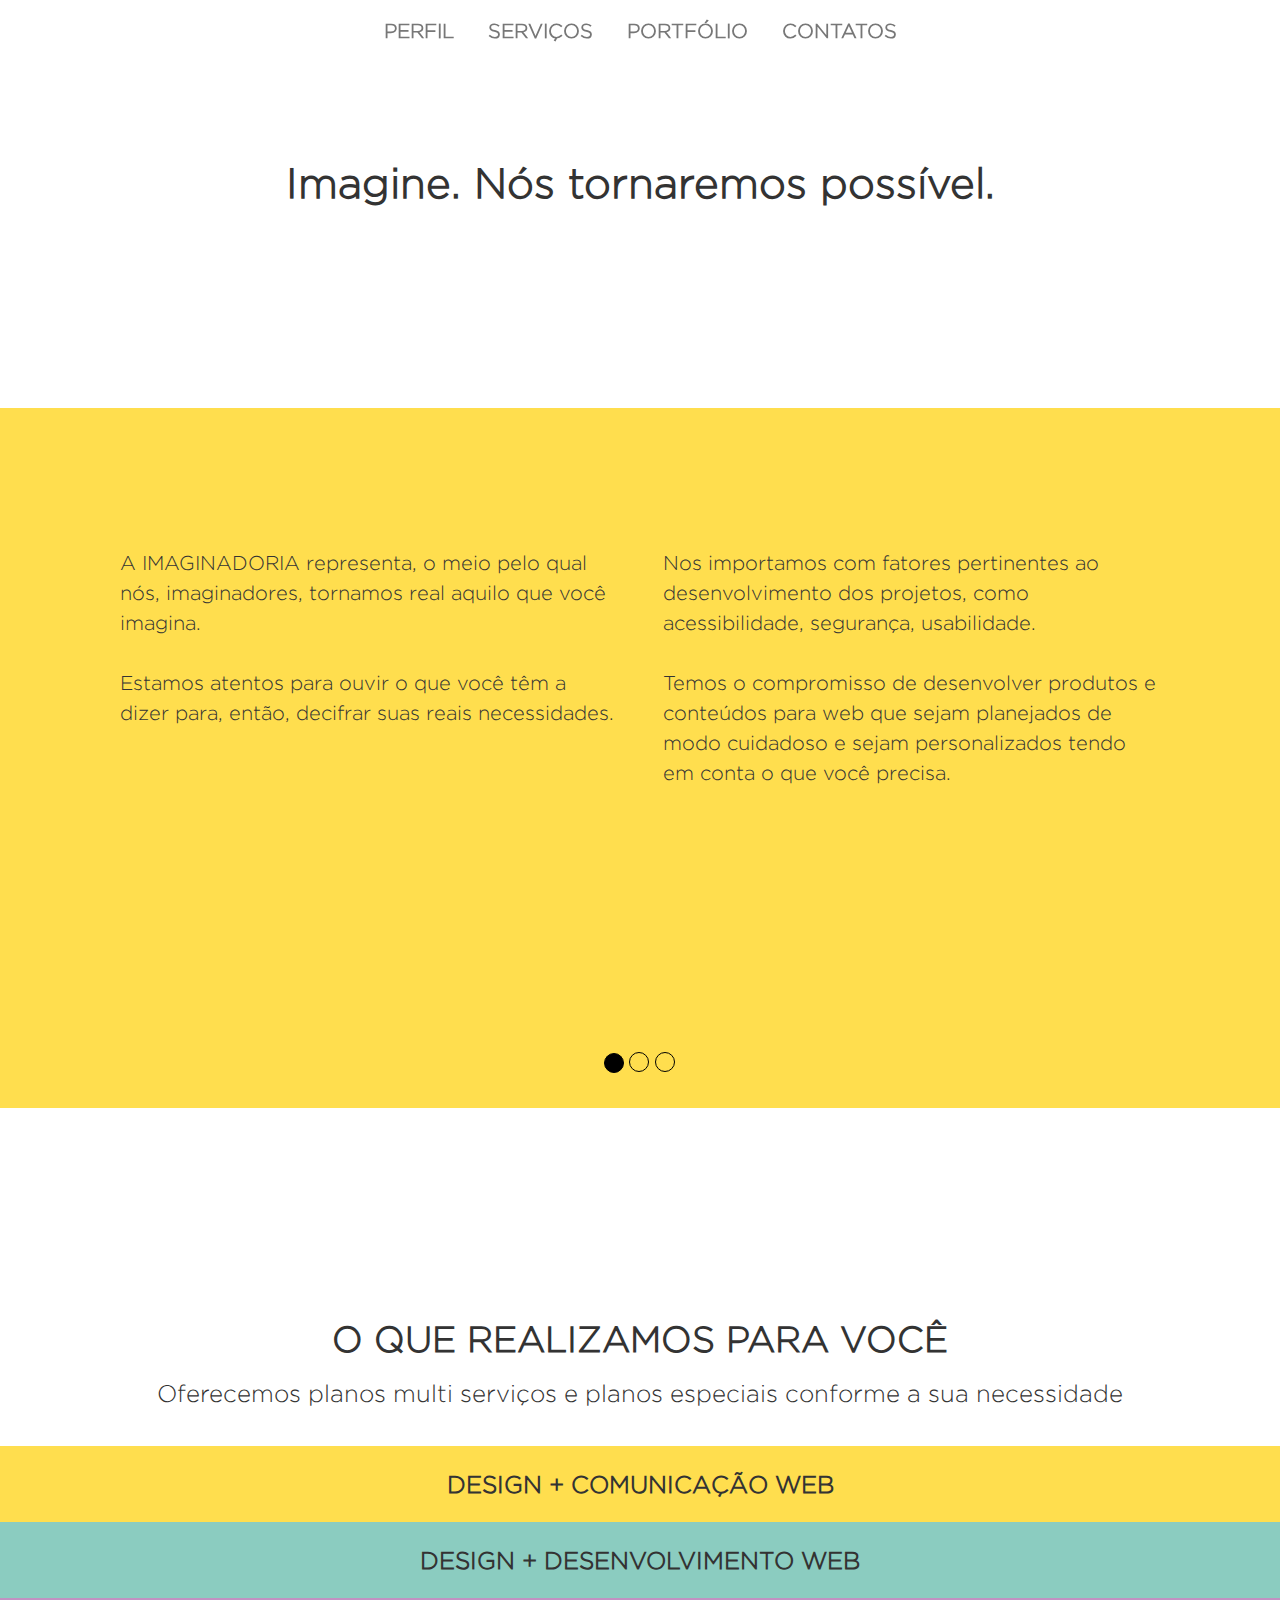
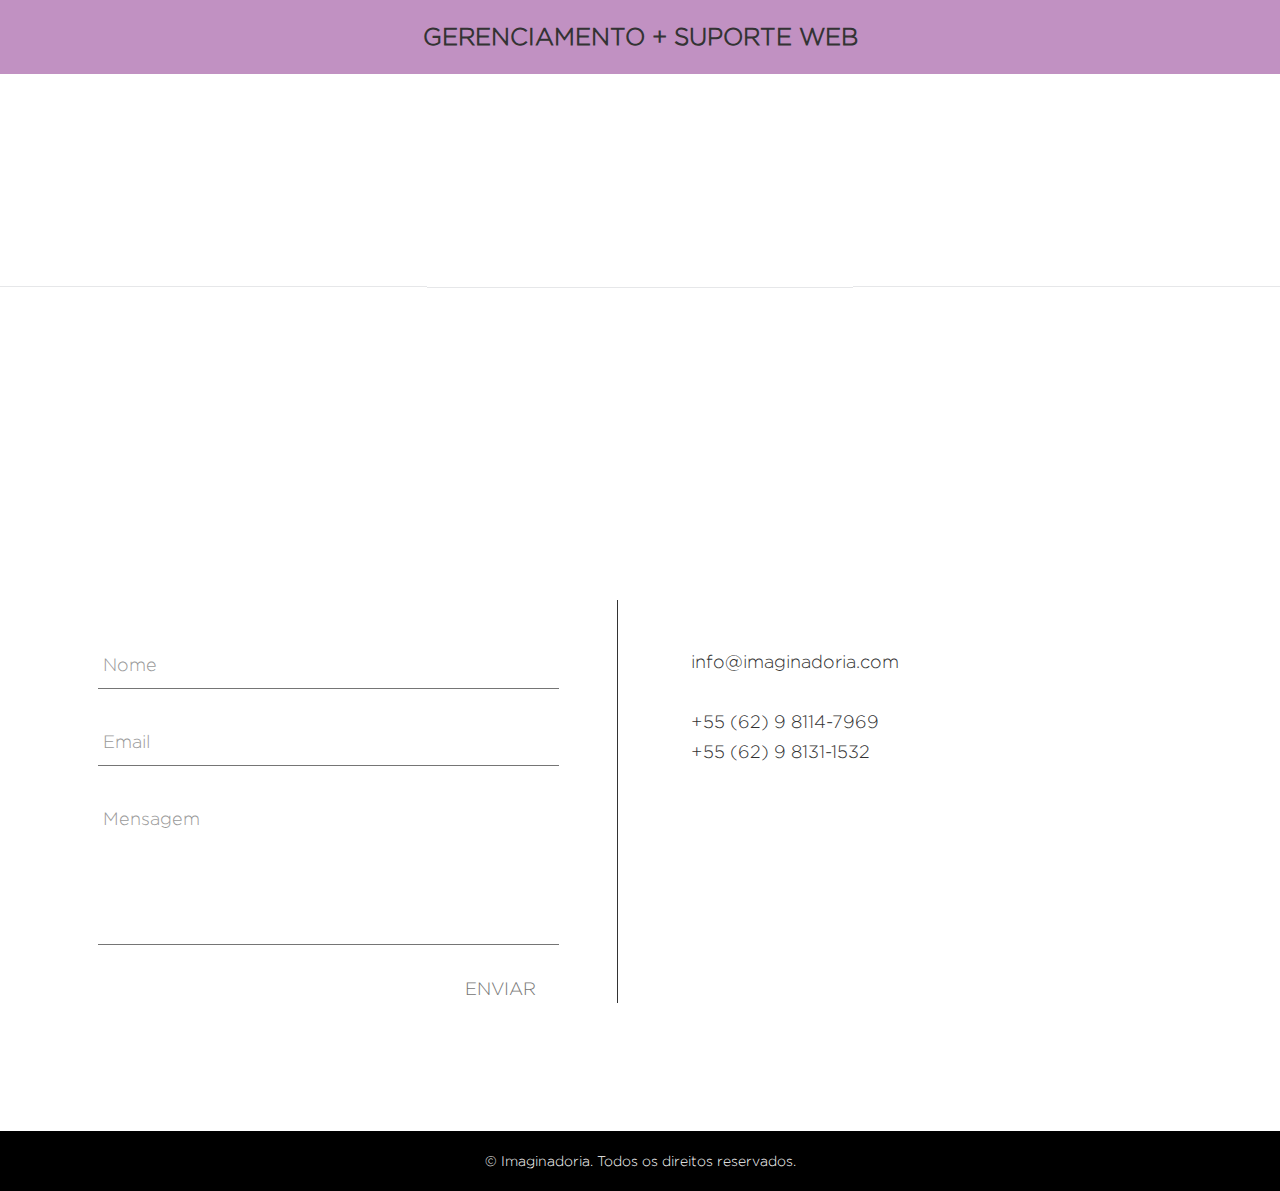
==== commit 82735d74: "Fixing mobile view" ====
--- a/index.html
+++ b/index.html
@@ -98,38 +98,6 @@
 					</ul>
 
 				</div><!-- /.navbar-collapse -->
-
-
-				<!-- Collect the nav links, forms, and other content for toggling -->
-				<div class="collapse navbar-collapse" id="bs-example-navbar-collapse-2" style="display: none;">
-					<ul class="nav navbar-nav navbar-anim" style="display: none;">
-						<li class="active animated fadeOutRight"><a href="#banner-logo">Home <span class="sr-only">(current)</span></a></li>
-						<li class="dropdown">
-							<a href="#" class="dropdown-toggle animated fadeOutRight" data-toggle="dropdown" role="button" aria-haspopup="true" aria-expanded="false">Empresa <span class="caret"></span></a>
-							<ul class="dropdown-menu pull-left">
-								<li><a href="#about"">Quem Somos</a></li>
-								<li><a href="#vision">Visão | Missão</a></li>
-								<li><a href="#politics">Nossa Política</a></li>
-							</ul>
-						</li>
-						<li class="animated fadeOutRight"><a href="#products-main">Produtos</a></li>
-						<li class="dropdown animated fadeOutLeft">
-							<a href="#" class="dropdown-toggle" data-toggle="dropdown" role="button" aria-haspopup="true" aria-expanded="false">Utilidades <span class="caret"></span></a>
-							<ul class="dropdown-menu pull-left">
-								<li><a href="" target="blank">Tabela do Imposto de Renda</a></li>
-								<li><a href="" target="blank">Tabela do INSS</a></li>
-								<li><a href="" target="blank">Tabela do Salário Mínimo</a></li>
-							</ul>
-						</li>
-						<li class="animated fadeOutLeft"><a href="#clients">Clientes</a></li>
-						<li id="contatos" class=""><a href="">Contatos</a></li>
-					</ul>
-
-
-				</div><!-- /.navbar-collapse -->
-
-				
-
 			</div><!-- /.container-fluid -->
 		</nav>
 
@@ -138,7 +106,7 @@
 	<div id="logovo-wrapper" class="container">
 		<div class="row">
 			<div class="col-md-12">
-				<img id="logovo" class="img-responsive center-block" src="img/logovo_1.svg" alt="">
+				<img id="logovo" class="img-responsive center-block" src="img/lovo_imaginadoria_vertical_g.png" alt="">
 				<h1 id="logovo-text">Imagine. Nós tornaremos possível.</h1>
 			</div>
 		</div>
@@ -206,7 +174,7 @@
         			</div>
         		</div>
         	</div>
-        	<div class="profiles-content">
+        	<div class="profiles-content" style="display: none;">
         		<div class="row">
         		<div id="container-profile-eduardo" class="col-md-6">
         			<img class="center-block profile-eduardo-closed" id="profile-eduardo" src="img/avatar_eduardo.png" height="300px" alt="" onclick="open_eduardo_profile()">
@@ -214,7 +182,12 @@
         		<div id="profile-eduardo-description" class="col-md-6" style="display: none;">
         			<div class="profile-eduardo-description-content">
         				<p>
-	        				Sou Eduardo de Ávila, mestre em Arte e Cultura Visual e graduado em Design Gráfico pela Universidade Federal de Goiás.
+	        				<h2>
+	        					Eduardo de Ávila
+	        				</h2>
+	        			</p>
+	        			<p>
+	        				Mestre em Arte e Cultura Visual e graduado em Design Gráfico pela Universidade Federal de Goiás.
 	        			</p>
 	        			<p>
 	        				Minha atuação profissional está centrada em diversas áreas de projeto e criação visual: design de identidade corporativa, design para web, design de informação, design editorial e design educacional.
@@ -231,7 +204,12 @@
         		<div id="profile-paulo-description" class="col-md-6" style="display: none;">
         			<div class="profile-paulo-description-content">
         				<p>
-        					Sou Paulo Henrique de Souza, graduado em Engenharia de Software pela Universidade Federal de Goiás.
+        					<h2>
+        						Paulo Henrique de Souza
+        					</h2>
+        				</p>
+        				<p>
+        					Bacharel em Engenharia de Software pela Universidade Federal de Goiás.
         				</p>
         				<p>
         					Minha atuação inicial foi numa empresa no desenvolvimento de software para avaliações físicas.
@@ -249,6 +227,62 @@
         		</div>
         	</div>
         	</div>
+
+				<div class="profiles-content-mobile" style="display: block;">
+        		<div class="row">
+        		<div id="container-profile-eduardo-mobile" class="col-md-6">
+        			<img class="center-block profile-eduardo-closed-mobile" id="profile-eduardo-mobile" src="img/avatar_eduardo.png" alt="" onclick="open_eduardo_profile_mobile()">
+        		</div>
+        		<div id="profile-eduardo-description-mobile" class="col-md-6" style="display: none;">
+        			<div class="profile-eduardo-description-content-mobile">
+        				<p>
+	        				<h2>
+	        					Eduardo de Ávila
+	        				</h2>
+	        			</p>
+	        			<p>
+	        				Mestre em Arte e Cultura Visual e graduado em Design Gráfico pela Universidade Federal de Goiás.
+	        			</p>
+	        			<p>
+	        				Minha atuação profissional está centrada em diversas áreas de projeto e criação visual: design de identidade corporativa, design para web, design de informação, design editorial e design educacional.
+	        			</p>
+	        			<p>
+	        				Leciono em cursos de graduação e pós-graduação nas áreas de Arte, Design e Comunicação.
+	        			</p>
+	        			<p>
+	        				Também tenho experiência em educação a distância atuando no planejamento, produção e implantação de cursos em instituições como UFG, UnB, UEG e Sistema FIEG (SESI e SENAI).
+	        			</p>
+        			</div>
+        			
+        		</div>
+        		<div id="profile-paulo-description-mobile" class="col-md-6" style="display: none;">
+        			<div class="profile-paulo-description-content-mobile">
+        				<p>
+        					<h2>
+        						Paulo Henrique de Souza
+        					</h2>
+        				</p>
+        				<p>
+        					Bacharel em Engenharia de Software pela Universidade Federal de Goiás.
+        				</p>
+        				<p>
+        					Minha atuação inicial foi numa empresa no desenvolvimento de software para avaliações físicas.
+        				</p>
+        				<p>
+        					Em minhas experiências pessoal, acadêmica e profissional, estou em constante contato com várias tecnologias, estando apto tanto para o desenvolvimento de software desktop, quanto para o desenvolvimento web e mobile.
+        				</p>
+        				<p>
+        					Além disso, tenho conhecimento em diversas metodologias de desenvolvimento, o que me garante bom desempenho desde a criação e gestão dos projetos até a implementação dos produtos.
+        				</p>
+        			</div>
+        		</div>
+        		<div id="container-profile-paulo-mobile" class="col-md-6">
+        			<img class="center-block profile-paulo-closed-mobile" id="profile-paulo-mobile" src="img/avatar_paulo.png" alt="" onclick="open_paulo_profile_mobile()">
+        		</div>
+        	</div>
+        	</div>
+
+
         </div>
       </div>
 
@@ -470,7 +504,8 @@
 		<div class="row">
 			<div class="col-md-12">
 				<div class="logo-contact-area">
-					<img class="img-responsive center-block" src="img/lovotipo_imaginadoria.png" width="400px" alt="">
+					<img id="logovo-contact-desktop" class="img-responsive center-block" src="img/lovotipo_imaginadoria.png" width="400px" alt="">
+					<img id="logovo-contact-mobile" class="img-responsive center-block" src="img/lovo_imaginadoria_vertical_m.png" width="400px" alt="">
 				</div>
 			</div>
 		</div>
--- a/css/style.css
+++ b/css/style.css
@@ -14,6 +14,14 @@
 }
 
 
+.col-lg-1, .col-lg-10, .col-lg-11, .col-lg-12, .col-lg-2, .col-lg-3, .col-lg-4, .col-lg-5, .col-lg-6, .col-lg-7, .col-lg-8, .col-lg-9, .col-md-1, .col-md-10, .col-md-11, .col-md-12, .col-md-2, .col-md-3, .col-md-4, .col-md-5, .col-md-6, .col-md-7, .col-md-8, .col-md-9, .col-sm-1, .col-sm-10, .col-sm-11, .col-sm-12, .col-sm-2, .col-sm-3, .col-sm-4, .col-sm-5, .col-sm-6, .col-sm-7, .col-sm-8, .col-sm-9, .col-xs-1, .col-xs-10, .col-xs-11, .col-xs-12, .col-xs-2, .col-xs-3, .col-xs-4, .col-xs-5, .col-xs-6, .col-xs-7, .col-xs-8, .col-xs-9 {
+    position: relative;
+    min-height: 1px;
+    padding-right: 15px;
+    padding-left: 30px;
+}
+
+
 /*MENU SUPERIOR*/
 
 #top-button{
@@ -25,7 +33,7 @@
 }
 
 #logovo-list{
-      position: absolute;
+    position: absolute;
     left: 0px;
     top: 0px;
     margin: 0px auto;
@@ -175,18 +183,53 @@
     box-shadow: none;
 }
 
+@media (max-width: 768px) {
+    .navbar-collapse.collapse {
+        display: none !important;
+    }
+    .navbar-collapse.collapse.in {
+        display: block !important;
+    }
+    .navbar-header .collapse, .navbar-toggle {
+        display:block !important;
+    }
+    .navbar-header {
+        float:none;
+    }
+}
+
 
 
 
 /*LOGO*/
+#logovo-wrapper{
+  margin-top: 50px;
+}
+
 #logovo-wrapper h1{
   font-size: 42px;
   font-weight: bold;
-	
-}
-#logovo{
-	height: 70%;
-}
+}
+
+@media screen and (max-width: 768px) {
+  #logovo-wrapper h1{
+    font-size: 36px;
+  }
+}
+
+@media screen and (max-width: 540px) {
+  #logovo-wrapper h1{
+    font-size: 22px;
+  }
+}
+
+@media screen and (max-width: 415px) {
+  #logovo-wrapper h1{
+    font-size: 18px;
+  }
+}
+
+
 
 
 /*CAROUSEL*/
@@ -215,6 +258,19 @@
   padding-bottom: 50px;
 }
 
+@media screen and (max-width: 768px) {
+  .carousel-indicators {
+    bottom:-50px;
+  }
+  .carousel-inner {
+     margin-bottom:50px;
+  }
+  .right,
+  .left{
+    display: none;
+  }
+}
+
 
 /*ACCORDION*/
 #services{
@@ -240,6 +296,29 @@
 #accordion-introduction h1{
   font-weight: bold
 }
+
+@media screen and (max-width: 425px) {
+  #accordion p{
+    text-align: center;
+    font-size: 16px;
+  }
+  #accordion p + p{
+    margin-top: 15px;
+  }
+}
+
+
+
+@media screen and (max-width: 768px) {
+  #accordion-introduction h1{
+    font-size: 26px;
+  }
+  #accordion-introduction h3{
+    font-size: 20px;
+  }
+}
+
+
 .panel-default > .panel-heading{
     text-align: center;
     background-image: none;
@@ -285,6 +364,7 @@
 }
 
 .img-accordion{
+  margin-bottom: 30px;
   width: 60%;
 }
 
@@ -321,6 +401,13 @@
     transition: all 0.4s ease-in-out 0s;
 }
 
+
+@media screen and (max-width: 425px) {
+  .panel-title>.small, .panel-title>.small>a, .panel-title>a, .panel-title>small, .panel-title>small>a {
+    font-size: 18px;
+  }
+}
+
 /*PORTFOLIO*/
 #portfolio{
   padding-right: initial;
@@ -428,6 +515,12 @@
   display: block;
   float: left;
   line-height: 40px;
+}
+.sub-menu li:first-child a{
+  margin-top: 30px;
+}
+.sub-menu li a:hover {
+  text-decoration: none;
 }
 
 .oppenned .sub-menu {
@@ -528,6 +621,10 @@
 
 /*EMAIL FORM*/
 
+#logovo-contact-mobile{
+  display: none;
+}
+
 .logo-contact-area img{
   margin-top: 70px;
   margin-bottom: 50px;
@@ -536,6 +633,18 @@
 .email-form{
   padding-right: 30px;
   border-right: 1px solid;
+}
+
+@media screen and (max-width: 768px) {
+    #logovo-contact-desktop{
+      display: none;
+    }
+    #logovo-contact-mobile{
+      display: block;
+    }
+    .email-form{
+      border: none;
+    }
 }
 
 .contact-area{
@@ -551,6 +660,20 @@
 .social-media-area a{
   display: inline-block;
   margin-right: 20px;
+}
+
+@media (max-width: 425px){
+  .contact-area,
+  .social-media-area{
+    text-align: center;
+  }
+  .button-form{
+    float: none !important;
+    text-align: center;
+    display: block;
+    margin-right: auto;
+    margin-left: auto;
+  }
 }
 
 .group { 
@@ -731,9 +854,89 @@
   margin-right: 20%;
   text-align: center;
 }
+.profile-eduardo-description-content h2,
+.profile-paulo-description-content h2{
+  font-size: 22px;
+  font-weight: bold;
+}
+
+.profile-eduardo-description-content p,
+.profile-paulo-description-content p{
+  font-size: 16px;
+  font-weight: bold;
+}
+
+
+
+/*PROFILES MOBILE*/
+
+#profile-eduardo-mobile,
+#profile-paulo-mobile{
+  height: 200px;
+}
+
+.profiles-content-mobile{
+  margin-top: 40px;
+}
+
+#container-profile-paulo-mobile{
+      
+}
+
+#container-profile-eduardo-mobile{
+      margin-top: 10px;
+    margin-bottom: 25px;
+}
+
+#profile-eduardo-mobile:hover,
+#profile-paulo-mobile:hover{
+  cursor: pointer;
+}
+
+.profile-paulo-closed-mobile{
+  margin-top: 10%;
+  transition: all 0.5s ease;
+}
+.profile-paulo-open-mobile{
+  margin-top: 25%;
+  transition: all 0.5s ease;
+}
+.profile-paulo-description-content-mobile{
+  text-align: center;
+}
+
+.profile-eduardo-closed-mobile{
+  margin-bottom: 10%;
+  transition: all 0.5s ease;
+}
+
+.profile-eduardo-open-mobile{
+  margin-bottom: 25%;
+  transition: all 0.5s ease;
+}
+.profile-eduardo-description-content-mobile{
+  margin-bottom: 20%;
+  text-align: center;
+}
+.profile-eduardo-description-content-mobile h2,
+.profile-paulo-description-content-mobile h2{
+  font-size: 18px;
+  font-weight: bold;
+}
+
+.profile-eduardo-description-content-mobile p,
+.profile-paulo-description-content-mobile p{
+  font-size: 12px;
+  font-weight: bold;
+}
+
+
+
+
+
 
 .carousel-inner{
-  height: 600px;
+  height: 700px;
 }
 
 #about-description{
@@ -764,7 +967,6 @@
 }
 
 .equation-img{
-  height: 100px;
   padding-top: 30px;
 }
 
@@ -772,21 +974,27 @@
   text-align: center;
 }
 #about-principles h4{
-  font-size: 22px;
+  font-size: 26px;
 }
 
 .principles-content{
-  padding-top: 180px;
+  padding-top: 20%;
+}
+
+@media (max-width: 425px){
+  .principles-content{
+    padding-top: 50%;
+  }
 }
 
 .profiles-content{
-  padding-top: 50px;
+  padding-top: 10%;
 }
 
 .about-content{
   padding-top: 50px;
-  margin-right: 80px;
-  margin-left: 80px;
+  margin-right: 50px;
+  margin-left: 50px;
 }
 
 .about-content p + p{
@@ -796,6 +1004,28 @@
 .about-content h4{
   font-size: 20px;
   line-height: 30px;
+}
+
+@media screen and (max-width: 768px) {
+  .about-content{
+    padding-top: 50px;
+    margin-right: initial;
+    margin-left: initial;
+  }
+  .about-content h4{
+    text-align: center;
+    font-size: 20px;
+    line-height: 24px;
+  }
+}
+
+@media screen and (max-width: 468px) {
+  #myCarousel h1{
+    font-size: 26px;
+  }
+  #about-principles h4{
+  font-size: 20px;
+}
 }
 
 
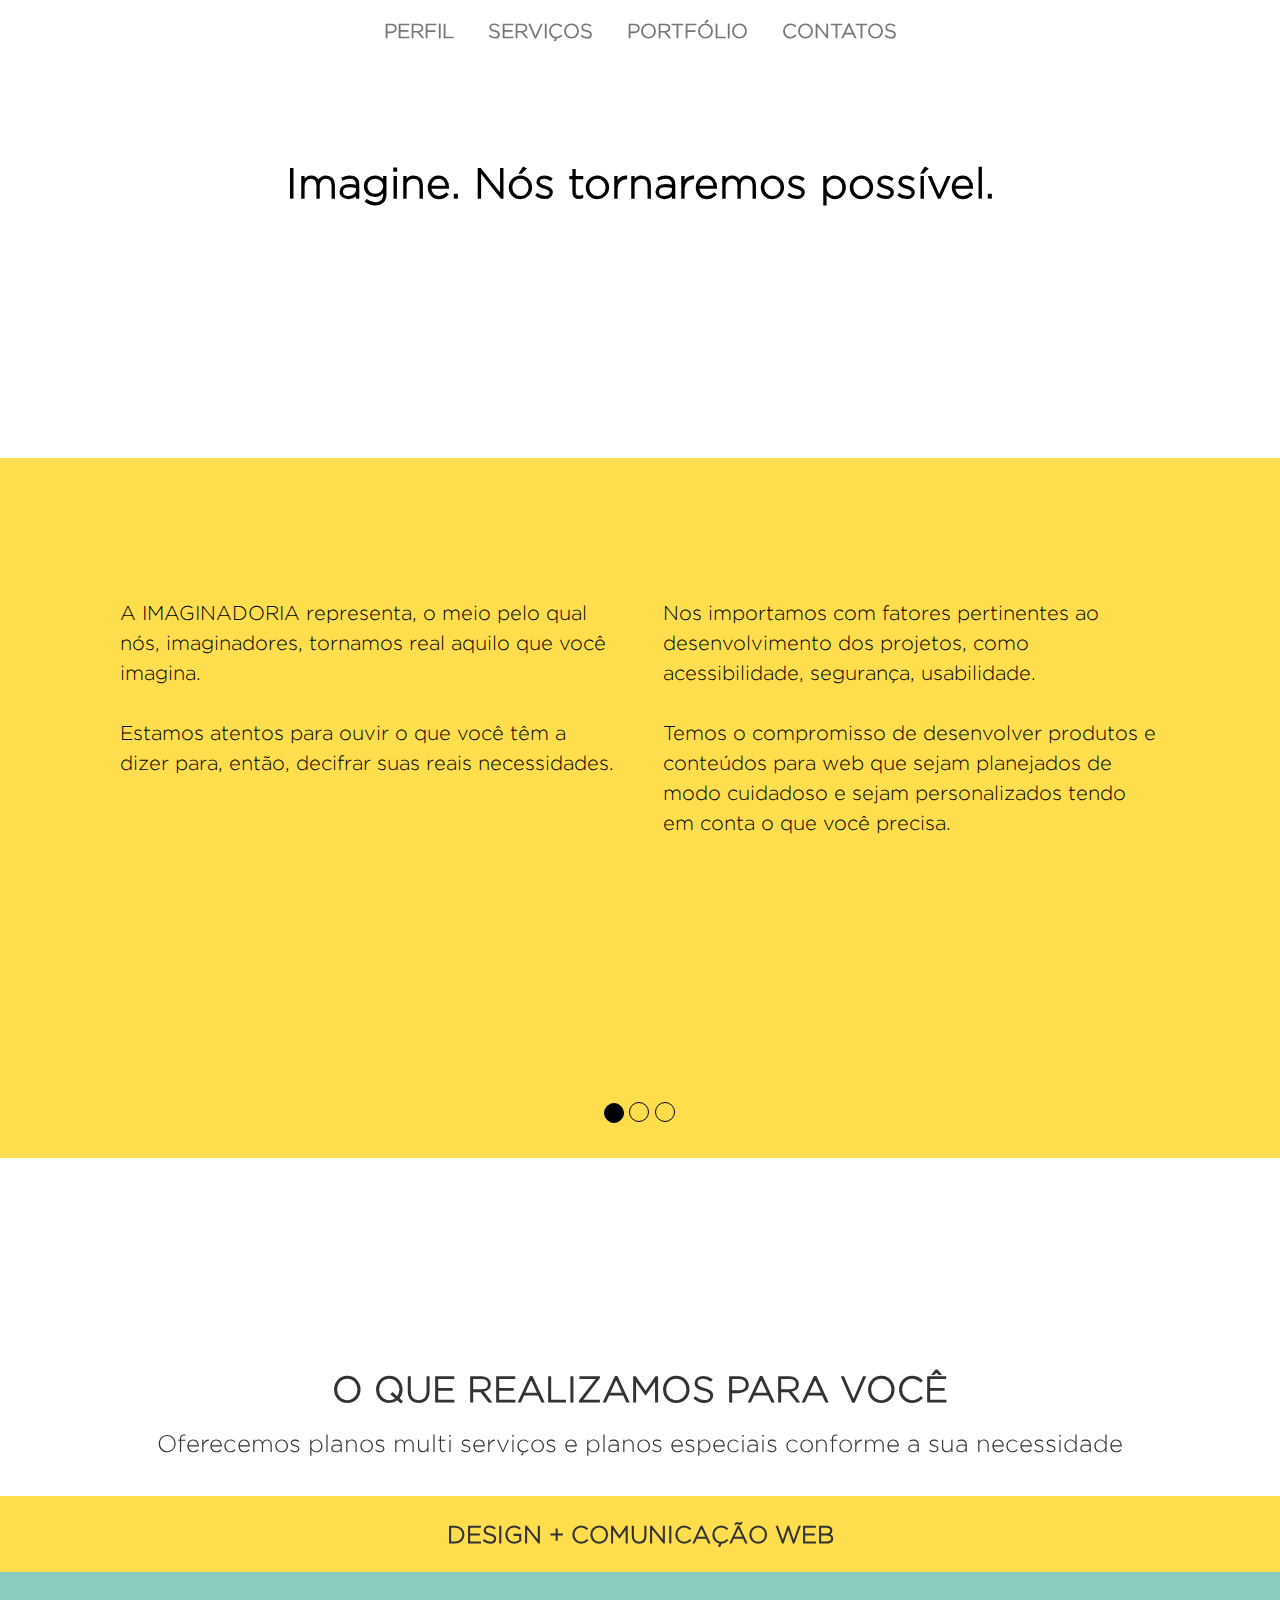
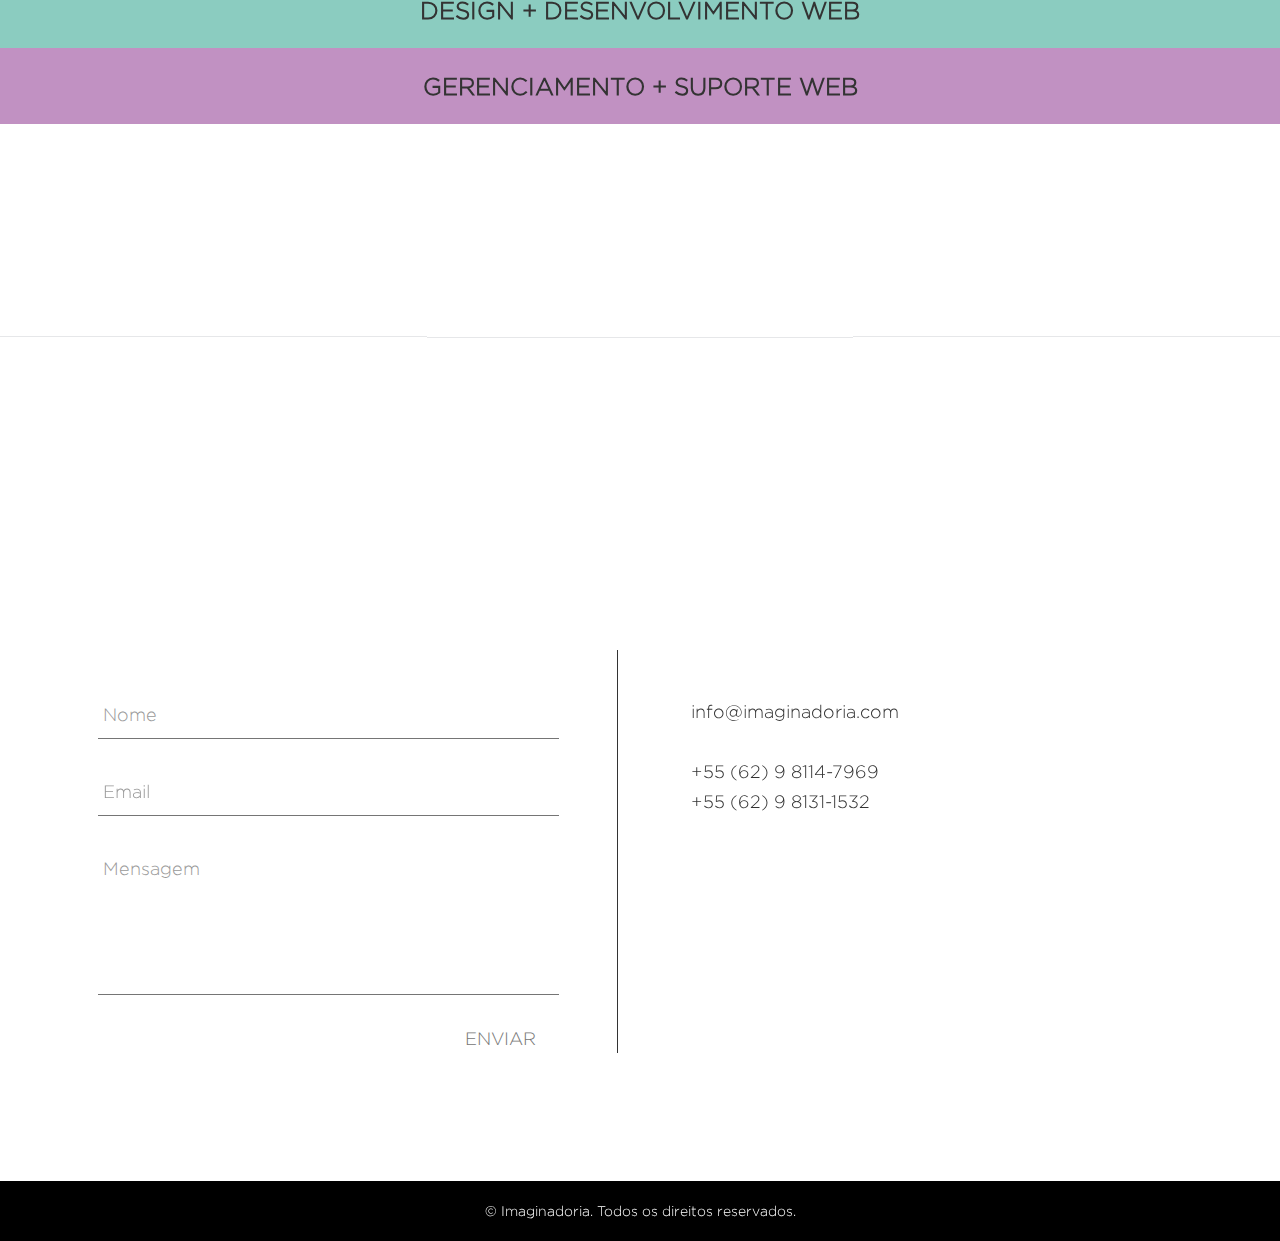
==== commit 69b7fd73: "Adding modals to profile area" ====
--- a/index.html
+++ b/index.html
@@ -24,82 +24,82 @@
 
 
 
-		<nav id="nav" class="navbar navbar-default navbar-fixed-top">
-			<div class="container-fluid">
-				<!-- Brand and toggle get grouped for better mobile display -->
-				<div class="navbar-header">
+	<nav id="nav" class="navbar navbar-default navbar-fixed-top">
+		<div class="container-fluid">
+			<!-- Brand and toggle get grouped for better mobile display -->
+			<div class="navbar-header">
 					<!--
 					<a class="navbar-brand logo-hidden" href="#">
 			          <img class="" alt="Brand" src="img/logotipo.png">
 			        </a>
-			        -->
-
-						<div  class="responsive-navbar-button">
-							<span class="cls"></span>
-							<span>
-								<ul class="sub-menu ">
-									<li>
-										<a href="#about" title="about">PERFIL</a>
-									</li>
-									<li>
-										<a href="#skills" title="skills">SERVIÇOS</a>
-									</li>
-									<li>
-										<a href="#jobs" title="jobs">PORTFÓLIO</a>
-									</li>
-									<li>
-										<a href="#contact" title="contact">CONTATOS</a>
-									</li>
-								</ul>
-							</span>
-							<span class="cls"></span>
-
-						</div>
-				</div>
-
-
-				<div class="collapse navbar-collapse" id="bs-example-navbar-collapse-1">
-					<ul id="normal-list" class="nav navbar-nav navbar-anim">
-						<li class="toRight"><a class="underline_animate" href="#banner-logo">PERFIL<span class="sr-only">(current)</span></a></li>
-						<li class="toRight"><a class="underline_animate" href="#products-main">SERVIÇOS</a></li>
-						<li class="toLeft"><a class="underline_animate" href="#products-main">PORTFÓLIO</a></li>
-						<li class="toLeft"><a class="underline_animate" href="#products-main">CONTATOS</a></li>
-					</ul>
-
-					<ul id="top-button" class="nav navbar-nav navbar-left" style="display: none;">
-						<li>
-							<a href="#" title="about" id="button-top">
-					        	<img src="img/seta_menu_2.png" height="50px" width="50px" alt="">
-					        </a>
-						</li>
-					</ul>
-
-
-					<ul id="logovo-list" class="nav navbar-nav navbar-center" style="visibility: visible; display: none;">
-						<li id="logovo-navbar" class="dropdown center-block">
-							<a id="link-button-logovo-navbar" class="dropdown-toggle" data-toggle="dropdown" role="button" aria-haspopup="true" aria-expanded="false" href="">
-								<img id="img-logovo-navbar" src="img/logovo.png" height="80px" width="65.59" alt="">
-							</a>
-							<ul id="logovo-dropdown-menu" class="dropdown-menu dropdown-menu-center">
-								<li><a href="" target="blank">PERFIL</a></li>
-								<li><a href="" target="blank">SERVIÇOS</a></li>
-								<li><a href="" target="blank">PORTFÓLIO</a></li>
-								<li><a href="" target="blank">CONTATOS</a></li>
-							</ul>
-						</li>
-					</ul>
-
-					<ul id="current-session-label" class="nav navbar-nav navbar-right" style="display: none;">
-						<li>
-							<div class="current-section">
-								<span></span>
-							</div>
-						</li>
-					</ul>
-
-				</div><!-- /.navbar-collapse -->
-			</div><!-- /.container-fluid -->
-		</nav>
+			    -->
+
+			    <div  class="responsive-navbar-button">
+			    	<span class="cls"></span>
+			    	<span>
+			    		<ul class="sub-menu ">
+			    			<li>
+			    				<a href="#myCarousel" title="about">PERFIL</a>
+			    			</li>
+			    			<li>
+			    				<a href="#services" title="skills">SERVIÇOS</a>
+			    			</li>
+			    			<li>
+			    				<a href="#portfolio" title="jobs">PORTFÓLIO</a>
+			    			</li>
+			    			<li>
+			    				<a href="#contact" title="contact">CONTATOS</a>
+			    			</li>
+			    		</ul>
+			    	</span>
+			    	<span class="cls"></span>
+
+			    </div>
+			</div>
+
+
+			<div class="collapse navbar-collapse" id="bs-example-navbar-collapse-1">
+				<ul id="normal-list" class="nav navbar-nav navbar-anim">
+					<li class="toRight"><a class="underline_animate" href="#myCarousel">PERFIL<span class="sr-only">(current)</span></a></li>
+					<li class="toRight"><a class="underline_animate" href="#services">SERVIÇOS</a></li>
+					<li class="toLeft"><a class="underline_animate" href="#portfolio">PORTFÓLIO</a></li>
+					<li class="toLeft"><a class="underline_animate" href="#contact">CONTATOS</a></li>
+				</ul>
+
+				<ul id="top-button" class="nav navbar-nav navbar-left" style="display: none;">
+					<li>
+						<a href="#" title="about" id="button-top">
+							<img src="img/seta_menu_2.png" height="50px" width="50px" alt="">
+						</a>
+					</li>
+				</ul>
+
+
+				<ul id="logovo-list" class="nav navbar-nav navbar-center" style="visibility: visible; display: none;">
+					<li id="logovo-navbar" class="dropdown center-block">
+						<a id="link-button-logovo-navbar" class="dropdown-toggle" data-toggle="dropdown" role="button" aria-haspopup="true" aria-expanded="false" href="">
+							<img id="img-logovo-navbar" src="img/logovo.png" height="80px" width="65.59" alt="">
+						</a>
+						<ul id="logovo-dropdown-menu" class="dropdown-menu dropdown-menu-center">
+							<li><a href="#myCarousel" target="">PERFIL</a></li>
+							<li><a href="#services" target="">SERVIÇOS</a></li>
+							<li><a href="#portfolio" target="">PORTFÓLIO</a></li>
+							<li><a href="#contact" target="">CONTATOS</a></li>
+						</ul>
+					</li>
+				</ul>
+
+				<ul id="current-session-label" class="nav navbar-nav navbar-right" style="display: none;">
+					<li>
+						<div class="current-section">
+							<span></span>
+						</div>
+					</li>
+				</ul>
+
+			</div><!-- /.navbar-collapse -->
+		</div><!-- /.container-fluid -->
+	</nav>
 
 
 
@@ -116,218 +116,247 @@
 
 	
 
-  <div id="myCarousel" class="carousel slide" data-ride="carousel" data-interval="10000">
-    <!-- Indicators -->
-    <ol class="carousel-indicators">
-      <li data-target="#myCarousel" data-slide-to="0" class="active"></li>
-      <li data-target="#myCarousel" data-slide-to="1"></li>
-      <li data-target="#myCarousel" data-slide-to="2"></li>
-    </ol>
-
-    <!-- Wrapper for slides -->
-    <div id="about" class="carousel-inner" role="listbox">
-      <div id="about-description" class="item active">
-        <div class="container">
-        	<div class="row">
-        	<div class="col-md-12">
-        		<img class="img-responsive center-block equation-img" src="img/icon_services.png" alt="">
-        	</div>
-        </div>
-
-			<div class="about-content">
-				<div class="row">
-		        	<div class="col-md-6">
-		        		<p>
-		        			<h4>A IMAGINADORIA representa, o meio pelo qual nós, imaginadores, tornamos real aquilo que você imagina.</h4>
-		        		</p>
-		        		<p>
-		        			<h4>
-		        				Estamos atentos para ouvir o que você têm a dizer para, então, decifrar suas reais necessidades.
-		        			</h4>
-		        		</p>
-		        	</div>
-		        	<div class="col-md-6">
-		        		<p>
-		        			<h4>
-		        				Nos importamos com fatores pertinentes ao desenvolvimento dos projetos, como acessibilidade, segurança, usabilidade.
-		        			</h4>
-		        		</p>
-		        		<p>
-		        			<h4>
-		        				Temos o compromisso de desenvolver produtos e conteúdos para web que sejam planejados de modo cuidadoso e sejam personalizados tendo em conta o que você precisa.
-		        			</h4>
-		        		</p>
-		        	</div>
-		        </div>
-			</div>
-
-        </div>
-      </div>
-
-      <div id="about-profiles" class="item">
-        <div class="container">
-
-        	<div class="row">
-        		<div class="container">
-        			<div class="col-md-12">
-        				<h1>OS IMAGINADORES</h1>
-        			</div>
-        		</div>
-        	</div>
-        	<div class="profiles-content" style="display: none;">
-        		<div class="row">
-        		<div id="container-profile-eduardo" class="col-md-6">
-        			<img class="center-block profile-eduardo-closed" id="profile-eduardo" src="img/avatar_eduardo.png" height="300px" alt="" onclick="open_eduardo_profile()">
-        		</div>
-        		<div id="profile-eduardo-description" class="col-md-6" style="display: none;">
-        			<div class="profile-eduardo-description-content">
-        				<p>
-	        				<h2>
-	        					Eduardo de Ávila
-	        				</h2>
-	        			</p>
-	        			<p>
-	        				Mestre em Arte e Cultura Visual e graduado em Design Gráfico pela Universidade Federal de Goiás.
-	        			</p>
-	        			<p>
-	        				Minha atuação profissional está centrada em diversas áreas de projeto e criação visual: design de identidade corporativa, design para web, design de informação, design editorial e design educacional.
-	        			</p>
-	        			<p>
-	        				Leciono em cursos de graduação e pós-graduação nas áreas de Arte, Design e Comunicação.
-	        			</p>
-	        			<p>
-	        				Também tenho experiência em educação a distância atuando no planejamento, produção e implantação de cursos em instituições como UFG, UnB, UEG e Sistema FIEG (SESI e SENAI).
-	        			</p>
-        			</div>
-        			
-        		</div>
-        		<div id="profile-paulo-description" class="col-md-6" style="display: none;">
-        			<div class="profile-paulo-description-content">
-        				<p>
-        					<h2>
-        						Paulo Henrique de Souza
-        					</h2>
-        				</p>
-        				<p>
-        					Bacharel em Engenharia de Software pela Universidade Federal de Goiás.
-        				</p>
-        				<p>
-        					Minha atuação inicial foi numa empresa no desenvolvimento de software para avaliações físicas.
-        				</p>
-        				<p>
-        					Em minhas experiências pessoal, acadêmica e profissional, estou em constante contato com várias tecnologias, estando apto tanto para o desenvolvimento de software desktop, quanto para o desenvolvimento web e mobile.
-        				</p>
-        				<p>
-        					Além disso, tenho conhecimento em diversas metodologias de desenvolvimento, o que me garante bom desempenho desde a criação e gestão dos projetos até a implementação dos produtos.
-        				</p>
-        			</div>
-        		</div>
-        		<div id="container-profile-paulo" class="col-md-6">
-        			<img class="center-block profile-paulo-closed" id="profile-paulo" src="img/avatar_paulo.png" height="300px" alt="" onclick="open_paulo_profile()">
-        		</div>
-        	</div>
-        	</div>
-
-				<div class="profiles-content-mobile" style="display: block;">
-        		<div class="row">
-        		<div id="container-profile-eduardo-mobile" class="col-md-6">
-        			<img class="center-block profile-eduardo-closed-mobile" id="profile-eduardo-mobile" src="img/avatar_eduardo.png" alt="" onclick="open_eduardo_profile_mobile()">
-        		</div>
-        		<div id="profile-eduardo-description-mobile" class="col-md-6" style="display: none;">
-        			<div class="profile-eduardo-description-content-mobile">
-        				<p>
-	        				<h2>
-	        					Eduardo de Ávila
-	        				</h2>
-	        			</p>
-	        			<p>
-	        				Mestre em Arte e Cultura Visual e graduado em Design Gráfico pela Universidade Federal de Goiás.
-	        			</p>
-	        			<p>
-	        				Minha atuação profissional está centrada em diversas áreas de projeto e criação visual: design de identidade corporativa, design para web, design de informação, design editorial e design educacional.
-	        			</p>
-	        			<p>
-	        				Leciono em cursos de graduação e pós-graduação nas áreas de Arte, Design e Comunicação.
-	        			</p>
-	        			<p>
-	        				Também tenho experiência em educação a distância atuando no planejamento, produção e implantação de cursos em instituições como UFG, UnB, UEG e Sistema FIEG (SESI e SENAI).
-	        			</p>
-        			</div>
-        			
-        		</div>
-        		<div id="profile-paulo-description-mobile" class="col-md-6" style="display: none;">
-        			<div class="profile-paulo-description-content-mobile">
-        				<p>
-        					<h2>
-        						Paulo Henrique de Souza
-        					</h2>
-        				</p>
-        				<p>
-        					Bacharel em Engenharia de Software pela Universidade Federal de Goiás.
-        				</p>
-        				<p>
-        					Minha atuação inicial foi numa empresa no desenvolvimento de software para avaliações físicas.
-        				</p>
-        				<p>
-        					Em minhas experiências pessoal, acadêmica e profissional, estou em constante contato com várias tecnologias, estando apto tanto para o desenvolvimento de software desktop, quanto para o desenvolvimento web e mobile.
-        				</p>
-        				<p>
-        					Além disso, tenho conhecimento em diversas metodologias de desenvolvimento, o que me garante bom desempenho desde a criação e gestão dos projetos até a implementação dos produtos.
-        				</p>
-        			</div>
-        		</div>
-        		<div id="container-profile-paulo-mobile" class="col-md-6">
-        			<img class="center-block profile-paulo-closed-mobile" id="profile-paulo-mobile" src="img/avatar_paulo.png" alt="" onclick="open_paulo_profile_mobile()">
-        		</div>
-        	</div>
-        	</div>
-
-
-        </div>
-      </div>
-
-      <div id="about-principles" class="item">
-      	<div class="container">
-      		<div class="row">
-      			<div class="col-md-12">
-      				<h1>PRINCÍPIOS + AÇÕES</h1>
-      			</div>
-      			<div class="principles-content">
-      				<div class="row">
-      					<div class="col-md-12">
-      				<h4>IMAGINAR nos motiva</h4>
-	      			</div>
-	      			<div class="col-md-12">
-	      				<h4>PROJETAR é a nossa prática</h4>
-	      			</div>
-	      			<div class="col-md-12">
-	      				<h4>REALIZAR nosso objetivo</h4>
-	      			</div>
-	      				</div>
-      			</div>
-
-      		</div>
-      	</div>
-      </div>
-
-    </div>
-
-    <a class="left" href="#myCarousel" role="button" data-slide="prev">
-    <span class="logovo-carousel-control-left"><img id="img-logovo-navbar" src="img/button_left.png" height="170px" alt=""></span>
-    <span class="sr-only">Previous</span>
-  </a>
-  <a class="right" href="#myCarousel" role="button" data-slide="next">
-    <span class="logovo-carousel-control-right"><img id="img-logovo-navbar" src="img/button_right.png" height="170px" alt=""></span>
-    <span class="sr-only">Next</span>
-  </a>
-
-
-  </div>
-
-
-
-
-  <div id="services" class="container-fluid">
+	<div id="myCarousel" class="carousel slide" data-ride="carousel" data-interval="10000">
+		<!-- Indicators -->
+		<ol class="carousel-indicators">
+			<li data-target="#myCarousel" data-slide-to="0" class="active"></li>
+			<li data-target="#myCarousel" data-slide-to="1"></li>
+			<li data-target="#myCarousel" data-slide-to="2"></li>
+		</ol>
+
+		<!-- Wrapper for slides -->
+		<div id="about" class="carousel-inner" role="listbox">
+			<div id="about-description" class="item active">
+				<div class="container">
+					<div class="row">
+						<div class="col-md-12">
+							<img class="img-responsive center-block equation-img" src="img/icon_services.png" alt="">
+						</div>
+					</div>
+
+					<div class="about-content">
+						<div class="row">
+							<div class="col-md-6">
+								<p>
+									<h4>A IMAGINADORIA representa, o meio pelo qual nós, imaginadores, tornamos real aquilo que você imagina.</h4>
+								</p>
+								<p>
+									<h4>
+										Estamos atentos para ouvir o que você têm a dizer para, então, decifrar suas reais necessidades.
+									</h4>
+								</p>
+							</div>
+							<div class="col-md-6">
+								<p>
+									<h4>
+										Nos importamos com fatores pertinentes ao desenvolvimento dos projetos, como acessibilidade, segurança, usabilidade.
+									</h4>
+								</p>
+								<p>
+									<h4>
+										Temos o compromisso de desenvolver produtos e conteúdos para web que sejam planejados de modo cuidadoso e sejam personalizados tendo em conta o que você precisa.
+									</h4>
+								</p>
+							</div>
+						</div>
+					</div>
+
+				</div>
+			</div>
+
+			<div id="about-profiles" class="item">
+				<div class="container">
+
+					<div class="row">
+						<div class="container">
+							<div class="col-md-12">
+								<h1>OS IMAGINADORES</h1>
+							</div>
+						</div>
+					</div>
+					<div class="profiles-content">
+						<div class="row">
+							<div id="container-profile-eduardo" class="col-md-6">
+								<img class="center-block profile-eduardo-closed" id="profile-eduardo" src="img/avatar_eduardo.png" height="300px" alt="" onclick="open_eduardo_profile()">
+							</div>
+							<div id="profile-eduardo-description" class="col-md-6" style="display: none;">
+								<div class="profile-eduardo-description-content">
+									<p>
+										<h2>
+											Eduardo de Ávila
+										</h2>
+									</p>
+									<p>
+										Mestre em Arte e Cultura Visual e graduado em Design Gráfico pela Universidade Federal de Goiás.
+									</p>
+									<p>
+										Minha atuação profissional está centrada em diversas áreas de projeto e criação visual: design de identidade corporativa, design para web, design de informação, design editorial e design educacional.
+									</p>
+									<p>
+										Leciono em cursos de graduação e pós-graduação nas áreas de Arte, Design e Comunicação.
+									</p>
+									<p>
+										Também tenho experiência em educação a distância atuando no planejamento, produção e implantação de cursos em instituições como UFG, UnB, UEG e Sistema FIEG (SESI e SENAI).
+									</p>
+								</div>
+
+							</div>
+							<div id="profile-paulo-description" class="col-md-6" style="display: none;">
+								<div class="profile-paulo-description-content">
+									<p>
+										<h2>
+											Paulo Henrique de Souza
+										</h2>
+									</p>
+									<p>
+										Bacharel em Engenharia de Software pela Universidade Federal de Goiás.
+									</p>
+									<p>
+										Minha atuação inicial foi numa empresa no desenvolvimento de software para avaliações físicas.
+									</p>
+									<p>
+										Em minhas experiências pessoal, acadêmica e profissional, estou em constante contato com várias tecnologias, estando apto tanto para o desenvolvimento de software desktop, quanto para o desenvolvimento web e mobile.
+									</p>
+									<p>
+										Além disso, tenho conhecimento em diversas metodologias de desenvolvimento, o que me garante bom desempenho desde a criação e gestão dos projetos até a implementação dos produtos.
+									</p>
+								</div>
+							</div>
+							<div id="container-profile-paulo" class="col-md-6">
+								<img class="center-block profile-paulo-closed" id="profile-paulo" src="img/avatar_paulo.png" height="300px" alt="" onclick="open_paulo_profile()">
+							</div>
+						</div>
+					</div>
+
+					<div class="profiles-content-mobile">
+						<div class="row">
+							<div id="container-profile-eduardo-mobile" class="col-md-6">
+								<a id="modal-eduardo-link" href="#animated-modal-eduardo">
+									<img class="center-block profile-eduardo-closed-mobile" id="profile-eduardo-mobile" src="img/avatar_eduardo.png" alt="">
+								</a>
+							</div>
+							<div id="container-profile-paulo-mobile" class="col-md-6">
+								<a id="modal-paulo-link" href="#animated-modal-paulo">
+									<img class="center-block profile-paulo-closed-mobile" id="profile-paulo-mobile" src="img/avatar_paulo.png" alt="">
+								</a>
+							</div>
+						</div>
+					</div>
+
+
+				</div>
+			</div>
+
+			<div id="about-principles" class="item">
+				<div class="container">
+					<div class="row">
+						<div class="col-md-12">
+							<h1>PRINCÍPIOS + AÇÕES</h1>
+						</div>
+						<div class="principles-content">
+							<div class="row">
+								<div class="col-md-12">
+									<h4>IMAGINAR nos motiva</h4>
+								</div>
+								<div class="col-md-12">
+									<h4>PROJETAR é a nossa prática</h4>
+								</div>
+								<div class="col-md-12">
+									<h4>REALIZAR nosso objetivo</h4>
+								</div>
+							</div>
+						</div>
+
+					</div>
+				</div>
+			</div>
+
+		</div>
+
+		<a class="left" href="#myCarousel" role="button" data-slide="prev">
+			<span class="logovo-carousel-control-left"><img id="img-logovo-navbar" src="img/button_left.png" height="170px" alt=""></span>
+			<span class="sr-only">Previous</span>
+		</a>
+		<a class="right" href="#myCarousel" role="button" data-slide="next">
+			<span class="logovo-carousel-control-right"><img id="img-logovo-navbar" src="img/button_right.png" height="170px" alt=""></span>
+			<span class="sr-only">Next</span>
+		</a>
+
+
+	</div>
+
+
+	<!-- MODAL -->
+
+
+	<div id="animated-modal-paulo">
+		<!--THIS IS IMPORTANT! to close the modal, the class name has to match the name given on the ID -->
+		<div  id="" class="close-animated-modal-paulo button-modal"> 
+			<img src="img/icon_facebook.png" class="img-responsive center-block" width="50" alt="">
+		</div>
+
+		<div class="">
+			<div id="profile-paulo-description-mobile" class="">
+				<div class="profile-paulo-description-content-mobile">
+					<p>
+						<h2>
+							Paulo Henrique de Souza
+						</h2>
+					</p>
+					<p>
+						Bacharel em Engenharia de Software pela Universidade Federal de Goiás.
+					</p>
+					<p>
+						Minha atuação inicial foi numa empresa no desenvolvimento de software para avaliações físicas.
+					</p>
+					<p>
+						Em minhas experiências pessoal, acadêmica e profissional, estou em constante contato com várias tecnologias, estando apto tanto para o desenvolvimento de software desktop, quanto para o desenvolvimento web e mobile.
+					</p>
+					<p>
+						Além disso, tenho conhecimento em diversas metodologias de desenvolvimento, o que me garante bom desempenho desde a criação e gestão dos projetos até a implementação dos produtos.
+					</p>
+				</div>
+			</div>
+		</div>
+	</div>
+
+
+	<div id="animated-modal-eduardo">
+		<!--THIS IS IMPORTANT! to close the modal, the class name has to match the name given on the ID -->
+		<div  id="" class="close-animated-modal-eduardo button-modal"> 
+			<img src="img/icon_facebook.png" class="img-responsive center-block" width="50" alt="">
+		</div>
+		
+		<div class="">
+			<div id="profile-eduardo-description-mobile" class="">
+				<div class="profile-eduardo-description-content-mobile">
+					<p>
+						<h2>
+							Eduardo de Ávila
+						</h2>
+					</p>
+					<p>
+						Mestre em Arte e Cultura Visual e graduado em Design Gráfico pela Universidade Federal de Goiás.
+					</p>
+					<p>
+						Minha atuação profissional está centrada em diversas áreas de projeto e criação visual: design de identidade corporativa, design para web, design de informação, design editorial e design educacional.
+					</p>
+					<p>
+						Leciono em cursos de graduação e pós-graduação nas áreas de Arte, Design e Comunicação.
+					</p>
+					<p>
+						Também tenho experiência em educação a distância atuando no planejamento, produção e implantação de cursos em instituições como UFG, UnB, UEG e Sistema FIEG (SESI e SENAI).
+					</p>
+				</div>
+				
+			</div>
+		</div>
+	</div>
+
+
+
+
+	<div id="services" class="container-fluid">
 
 		<div class="row">
 			<div class="col-md-12">
@@ -340,162 +369,162 @@
 		</div>
 
 
-  	<div class="panel-group" id="accordion" role="tablist" aria-multiselectable="true">
-  <div class="panel panel-default">
-    <div id="accordion-heading-1" class="panel-heading accordion-collapse1" role="tab" id="headingOne">
-      <h4 class="panel-title">
-        <a class="underline_animate" role="button" data-toggle="collapse" data-parent="#accordion" href="#collapseOne" aria-expanded="false" aria-controls="collapseOne">
-          DESIGN + COMUNICAÇÃO WEB
-        </a>
-      </h4>
-    </div>
-    <div id="collapseOne" class="panel-collapse collapse accordion-collapse1" role="tabpanel" aria-labelledby="headingOne">
-      <div class="panel-body">
-
-		<div class="row">
-			<div class="col-md-4">
-				<img class="img-accordion center-block" src="img/icon_1.png" alt="">
-			</div>
-			<div class="col-md-8">
-				<p>
-					Acreditamos que o início do processo de elaboração de produtos e conteúdos para web requer atenção especial na etapa de desenvolvimento de projeto.
-				</p>
-				<p>
-					Por isso, oferecemos serviços e consultorias em design de comunicação e design da informação para:
-				</p>
-				<p>
-					<span>>  </span>Sistemas de identidade visual para empresas, eventos e produtos
-				</p>
-				<p>
-					<span>>  </span>Marketing digital e de conteúdo para websites e redes sociais
-				</p>
-				<p>
-					<span>>  </span>Interfaces de projetos educacionais online
-				</p>
-				<p>
-					<span>>  </span>Publicações eletrônicas de livros, revistas, jornais e periódicos
-				</p>
-			</div>
-		</div>
-
-      </div>
-    </div>
-  </div>
-  <div class="panel panel-default">
-    <div id="accordion-heading-2" class="panel-heading accordion-collapse2" role="tab" id="headingTwo">
-      <h4 class="panel-title">
-        <a class="collapsed underline_animate" role="button" data-toggle="collapse" data-parent="#accordion" href="#collapseTwo" aria-expanded="false" aria-controls="collapseTwo">
-          DESIGN + DESENVOLVIMENTO WEB
-        </a>
-      </h4>
-    </div>
-    <div id="collapseTwo" class="panel-collapse collapse accordion-collapse2" role="tabpanel" aria-labelledby="headingTwo">
-      <div class="panel-body">
-        
-		<div class="row">
-			<div class="col-md-4">
-				<img class="img-accordion center-block" src="img/icon_2.png" alt="">
-			</div>
-			<div class="col-md-8">
-				<p>
-					Criamos projetos para diferentes contextos (comerciais, institucionais, pessoais) que envolvam design e desenvolvimento web, em estruturas como:
-				</p>
-				<p>
-					<span>>  </span>Website institucional
-				</p>
-				<p>
-					<span>>  </span>Landing page
-				</p>
-				<p>
-					<span>>  </span>Portfolio
-				</p>
-				<p>
-					<span>>  </span>Hotsite
-				</p>
-				<p>
-					<span>>  </span>Blog
-				</p>
-				<p>
-					<span>>  </span>E-commerce
-				</p>
-			</div>
-		</div>
-
-      </div>
-    </div>
-  </div>
-  <div class="panel panel-default">
-    <div id="accordion-heading-3" class="panel-heading accordion-collapse3" role="tab" id="headingThree">
-      <h4 class="panel-title">
-        <a class="collapsed underline_animate" role="button" data-toggle="collapse" data-parent="#accordion" href="#collapseThree" aria-expanded="false" aria-controls="collapseThree">
-          GERENCIAMENTO + SUPORTE WEB
-        </a>
-      </h4>
-    </div>
-    <div id="collapseThree" class="panel-collapse collapse accordion-collapse3" role="tabpanel" aria-labelledby="headingThree">
-      <div class="panel-body">
-	        <div class="row">
-				<div class="col-md-4">
-					<img class="img-accordion center-block" src="img/icon_3.png" alt="">
-				</div>
-				<div class="col-md-8">
-					<p>Uma vez online, é importante garantir que o seu website mantenha-se atualizado e funcional. Para tal, conte concosco no gerenciamento e suporte web em:</p>
-					<p>
-						<span>>  </span>Atualização de conteúdos no website (textos, imagens, vídeos...)
-					</p>
-					<p>
-						<span>>  </span>Adequação e redesign da interface do website
-					</p>
-					<p>
-						<span>>  </span>Implementação de melhorias e correção de erros inesperados (bugs)
-					</p>
-					<p>
-						<span>>  </span>Diagnósticos de segurança, para prevenir vulnerabilidades no código do website
-					</p>
-					<p>
-						<span>>  </span>Manutenção do alojamento web e de e-mails
-					</p>
-				</div>
-			</div>
-		</div>
-    </div>
-  </div>
-</div>
-  </div>
-
-
-  <div id="portfolio" class="container-fluid">
-  		<div class="col-md-4 col-sm-6 gray-client">
-  			<div id="client-chuiquilin">
-  				<img class="img-responsive center-block client-item" src="img/portfolio_1.svg" height="33%" alt="">
-  			</div>
-  		</div>
-  		<div class="col-md-4 col-sm-6">
-  			<div id="client-catherine">
-  				<img class="img-responsive center-block client-item" src="img/portfolio_2.svg" height="33%" alt="">
-  			</div>
-  		</div>
-  		<div class="col-md-4 col-sm-6 gray-client">
-  			<div id="client-dock">
-  				<img class="img-responsive center-block client-item" src="img/portfolio_3.svg" height="33%" alt="">
-  			</div>
-  		</div>
-  		<div class="col-md-4 col-sm-6">
-  			<div id="client-unati">
-  				<img class="img-responsive center-block client-item" src="img/portfolio_4.svg" height="33%" alt="">
-  			</div>
-  		</div>
-  		<div class="col-md-4 col-sm-6 gray-client">
-  			<div id="client-leicouto">
-  				<img class="img-responsive center-block client-item" src="img/portfolio_5.svg" height="33%" alt="">
-  			</div>
-  		</div>
-  		<div class="col-md-4 col-sm-6">
-  			<div id="client-enges">
-  				<img class="img-responsive center-block client-item" src="img/portfolio_6.svg" height="33%" alt="">
-  			</div>
-  		</div>
-  </div>
+		<div class="panel-group" id="accordion" role="tablist" aria-multiselectable="true">
+			<div class="panel panel-default">
+				<div id="accordion-heading-1" class="panel-heading accordion-collapse1" role="tab" id="headingOne">
+					<h4 class="panel-title">
+						<a class="underline_animate" role="button" data-toggle="collapse" data-parent="#accordion" href="#collapseOne" aria-expanded="false" aria-controls="collapseOne">
+							DESIGN + COMUNICAÇÃO WEB
+						</a>
+					</h4>
+				</div>
+				<div id="collapseOne" class="panel-collapse collapse accordion-collapse1" role="tabpanel" aria-labelledby="headingOne">
+					<div class="panel-body">
+
+						<div class="row">
+							<div class="col-md-4">
+								<img class="img-accordion center-block" src="img/icon_1.png" alt="">
+							</div>
+							<div class="col-md-8">
+								<p>
+									Acreditamos que o início do processo de elaboração de produtos e conteúdos para web requer atenção especial na etapa de desenvolvimento de projeto.
+								</p>
+								<p>
+									Por isso, oferecemos serviços e consultorias em design de comunicação e design da informação para:
+								</p>
+								<p>
+									<span>>  </span>Sistemas de identidade visual para empresas, eventos e produtos
+								</p>
+								<p>
+									<span>>  </span>Marketing digital e de conteúdo para websites e redes sociais
+								</p>
+								<p>
+									<span>>  </span>Interfaces de projetos educacionais online
+								</p>
+								<p>
+									<span>>  </span>Publicações eletrônicas de livros, revistas, jornais e periódicos
+								</p>
+							</div>
+						</div>
+
+					</div>
+				</div>
+			</div>
+			<div class="panel panel-default">
+				<div id="accordion-heading-2" class="panel-heading accordion-collapse2" role="tab" id="headingTwo">
+					<h4 class="panel-title">
+						<a class="collapsed underline_animate" role="button" data-toggle="collapse" data-parent="#accordion" href="#collapseTwo" aria-expanded="false" aria-controls="collapseTwo">
+							DESIGN + DESENVOLVIMENTO WEB
+						</a>
+					</h4>
+				</div>
+				<div id="collapseTwo" class="panel-collapse collapse accordion-collapse2" role="tabpanel" aria-labelledby="headingTwo">
+					<div class="panel-body">
+
+						<div class="row">
+							<div class="col-md-4">
+								<img class="img-accordion center-block" src="img/icon_2.png" alt="">
+							</div>
+							<div class="col-md-8">
+								<p>
+									Criamos projetos para diferentes contextos (comerciais, institucionais, pessoais) que envolvam design e desenvolvimento web, em estruturas como:
+								</p>
+								<p>
+									<span>>  </span>Website institucional
+								</p>
+								<p>
+									<span>>  </span>Landing page
+								</p>
+								<p>
+									<span>>  </span>Portfolio
+								</p>
+								<p>
+									<span>>  </span>Hotsite
+								</p>
+								<p>
+									<span>>  </span>Blog
+								</p>
+								<p>
+									<span>>  </span>E-commerce
+								</p>
+							</div>
+						</div>
+
+					</div>
+				</div>
+			</div>
+			<div class="panel panel-default">
+				<div id="accordion-heading-3" class="panel-heading accordion-collapse3" role="tab" id="headingThree">
+					<h4 class="panel-title">
+						<a class="collapsed underline_animate" role="button" data-toggle="collapse" data-parent="#accordion" href="#collapseThree" aria-expanded="false" aria-controls="collapseThree">
+							GERENCIAMENTO + SUPORTE WEB
+						</a>
+					</h4>
+				</div>
+				<div id="collapseThree" class="panel-collapse collapse accordion-collapse3" role="tabpanel" aria-labelledby="headingThree">
+					<div class="panel-body">
+						<div class="row">
+							<div class="col-md-4">
+								<img class="img-accordion center-block" src="img/icon_3.png" alt="">
+							</div>
+							<div class="col-md-8">
+								<p>Uma vez online, é importante garantir que o seu website mantenha-se atualizado e funcional. Para tal, conte concosco no gerenciamento e suporte web em:</p>
+								<p>
+									<span>>  </span>Atualização de conteúdos no website (textos, imagens, vídeos...)
+								</p>
+								<p>
+									<span>>  </span>Adequação e redesign da interface do website
+								</p>
+								<p>
+									<span>>  </span>Implementação de melhorias e correção de erros inesperados (bugs)
+								</p>
+								<p>
+									<span>>  </span>Diagnósticos de segurança, para prevenir vulnerabilidades no código do website
+								</p>
+								<p>
+									<span>>  </span>Manutenção do alojamento web e de e-mails
+								</p>
+							</div>
+						</div>
+					</div>
+				</div>
+			</div>
+		</div>
+	</div>
+
+
+	<div id="portfolio" class="container-fluid">
+		<div class="col-md-4 col-sm-6 gray-client">
+			<div id="client-chuiquilin">
+				<img class="img-responsive center-block client-item" src="img/portfolio_1.svg" height="33%" alt="">
+			</div>
+		</div>
+		<div class="col-md-4 col-sm-6">
+			<div id="client-catherine">
+				<img class="img-responsive center-block client-item" src="img/portfolio_2.svg" height="33%" alt="">
+			</div>
+		</div>
+		<div class="col-md-4 col-sm-6 gray-client">
+			<div id="client-dock">
+				<img class="img-responsive center-block client-item" src="img/portfolio_3.svg" height="33%" alt="">
+			</div>
+		</div>
+		<div class="col-md-4 col-sm-6">
+			<div id="client-unati">
+				<img class="img-responsive center-block client-item" src="img/portfolio_4.svg" height="33%" alt="">
+			</div>
+		</div>
+		<div class="col-md-4 col-sm-6 gray-client">
+			<div id="client-leicouto">
+				<img class="img-responsive center-block client-item" src="img/portfolio_5.svg" height="33%" alt="">
+			</div>
+		</div>
+		<div class="col-md-4 col-sm-6">
+			<div id="client-enges">
+				<img class="img-responsive center-block client-item" src="img/portfolio_6.svg" height="33%" alt="">
+			</div>
+		</div>
+	</div>
 
 
 
@@ -515,21 +544,21 @@
 			<div class="col-md-6">
 				<div class="email-form">
 					<form>
-					  <div class="group">
-					    <input type="text"><span class="highlight"></span><span class="bar"></span>
-					    <label>Nome</label>
-					  </div>
-					  <div class="group">
-					    <input type="email"><span class="highlight"></span><span class="bar"></span>
-					    <label>Email</label>
-					  </div>
-					  <div class="group">
-					    <textarea type="text" name="" rows="5"></textarea><span class="highlight"></span><span class="bar"></span>
-					    <label>Mensagem</label>
-					  </div>
-					  <button type="button" class="button-form">ENVIAR<span class="button-form-arrow">></span>
-					    <div class="ripples buttonRipples"><span class="ripplesCircle"></span></div>
-					  </button>
+						<div class="group">
+							<input type="text"><span class="highlight"></span><span class="bar"></span>
+							<label>Nome</label>
+						</div>
+						<div class="group">
+							<input type="email"><span class="highlight"></span><span class="bar"></span>
+							<label>Email</label>
+						</div>
+						<div class="group">
+							<textarea type="text" name="" rows="5"></textarea><span class="highlight"></span><span class="bar"></span>
+							<label>Mensagem</label>
+						</div>
+						<button type="button" class="button-form">ENVIAR<span class="button-form-arrow">></span>
+							<div class="ripples buttonRipples"><span class="ripplesCircle"></span></div>
+						</button>
 					</form>
 				</div>
 			</div>
@@ -543,9 +572,9 @@
 					</div>
 					<div class="social-media-area">
 						<a class="icon-social-media" href="" target="blank"><img src="img/icon_facebook.png" height="60" alt=""></a>
-				        <a class="icon-social-media" href="" target="blank"><img src="img/icon_instagram.png" height="60" alt=""></a>
-				        <a class="icon-social-media" href="" target="blank"><img src="img/icon_linkedin.png" height="60" alt=""></a>
-				        <a class="icon-social-media" href="" target="blank"><img src="img/icon_twitter.png" height="60" alt=""></a>
+						<a class="icon-social-media" href="" target="blank"><img src="img/icon_instagram.png" height="60" alt=""></a>
+						<a class="icon-social-media" href="" target="blank"><img src="img/icon_linkedin.png" height="60" alt=""></a>
+						<a class="icon-social-media" href="" target="blank"><img src="img/icon_twitter.png" height="60" alt=""></a>
 					</div>
 				</div>
 			</div>
@@ -560,5 +589,9 @@
 
 
 
+
+	<script src="js/jquery.min.js"></script>
+	<script src="js/animatedModal.min.js"></script>
+
 </body>
 </html>--- a/css/style.css
+++ b/css/style.css
@@ -183,6 +183,26 @@
     box-shadow: none;
 }
 
+
+
+
+#logovo-dropdown-menu li:first-child a{
+  margin-top: 10px;
+}
+
+#logovo-dropdown-menu li a:hover{
+  color: white;
+  background-color: black;
+}
+
+#logovo-dropdown-menu li a{
+  font-weight: bolder;
+  background-image: none;
+  padding-top: 15px;
+  height: 100%;
+  transition: all .3s ease;
+}
+
 @media (max-width: 768px) {
     .navbar-collapse.collapse {
         display: none !important;
@@ -207,6 +227,7 @@
 }
 
 #logovo-wrapper h1{
+  color: black;
   font-size: 42px;
   font-weight: bold;
 }
@@ -229,13 +250,21 @@
   }
 }
 
+@media screen and (max-width: 320px) {
+  #logovo-wrapper h1{
+    font-size: 16px;
+  }
+}
+
 
 
 
 /*CAROUSEL*/
 
 #myCarousel{
-  margin-top: 15%;
+  color: black;
+  margin-top: 7.5%;
+  padding-top: 7.5%;
 }
 
 .logovo-carousel-control-left{
@@ -274,9 +303,10 @@
 
 /*ACCORDION*/
 #services{
-  margin-top: 15%;
-    padding-left: initial;
-    padding-right: initial;
+  margin-top: 7.5%;
+  padding-top: 7.5%;
+  padding-left: initial;
+  padding-right: initial;
 }
 #services .row{
   margin-right: 0px;
@@ -412,7 +442,8 @@
 #portfolio{
   padding-right: initial;
   padding-left: initial;
-    margin-top: 15%;
+  margin-top: 7.5%;
+  padding-top: 7.5%;
 }
 
 
@@ -614,7 +645,8 @@
 
 /*CONTACT*/
 #contact{
-  margin-top: 15%;
+  margin-top: 7.5%;
+  padding-top: 7.5%;
   margin-bottom: 10%;
 }
 
@@ -657,12 +689,18 @@
     padding: 3em 2em 2em 2em;
 }
 
+
 .social-media-area a{
   display: inline-block;
-  margin-right: 20px;
-}
-
-@media (max-width: 425px){
+  margin-right: 10px;
+  margin-left: 10px;
+  margin-top: 20px;
+}
+
+@media (max-width: 768px){
+  .email-form{
+    padding-right: 0px;
+  }
   .contact-area,
   .social-media-area{
     text-align: center;
@@ -818,6 +856,21 @@
 }
 
 
+
+@media (max-width: 375px){
+  form,
+  .contact-area,
+  .social-media-area{
+      padding: 3em 0 2em 0;
+  }
+  .social-media-area a{
+      margin-right: 7.5px;
+      margin-left: 7.5px;
+  }
+
+}
+
+
 /*ABOUT*/
 #about{
   margin-top: 50px;
@@ -870,6 +923,10 @@
 
 /*PROFILES MOBILE*/
 
+.profiles-content-mobile{
+  display: none;
+}
+
 #profile-eduardo-mobile,
 #profile-paulo-mobile{
   height: 200px;
@@ -901,7 +958,9 @@
   margin-top: 25%;
   transition: all 0.5s ease;
 }
+.profile-eduardo-description-content-mobile,
 .profile-paulo-description-content-mobile{
+  margin: 60px 20px 20px 20px;
   text-align: center;
 }
 
@@ -920,16 +979,30 @@
 }
 .profile-eduardo-description-content-mobile h2,
 .profile-paulo-description-content-mobile h2{
-  font-size: 18px;
+  font-size: 20px;
   font-weight: bold;
 }
 
 .profile-eduardo-description-content-mobile p,
 .profile-paulo-description-content-mobile p{
-  font-size: 12px;
+  font-size: 14px;
   font-weight: bold;
 }
 
+
+@media (max-width: 992px){
+  .profiles-content{
+    display: none;
+  }
+  .profiles-content-mobile{
+    display: block;
+  }
+}
+
+
+.button-modal{
+  margin-top: 50px;
+}
 
 
 
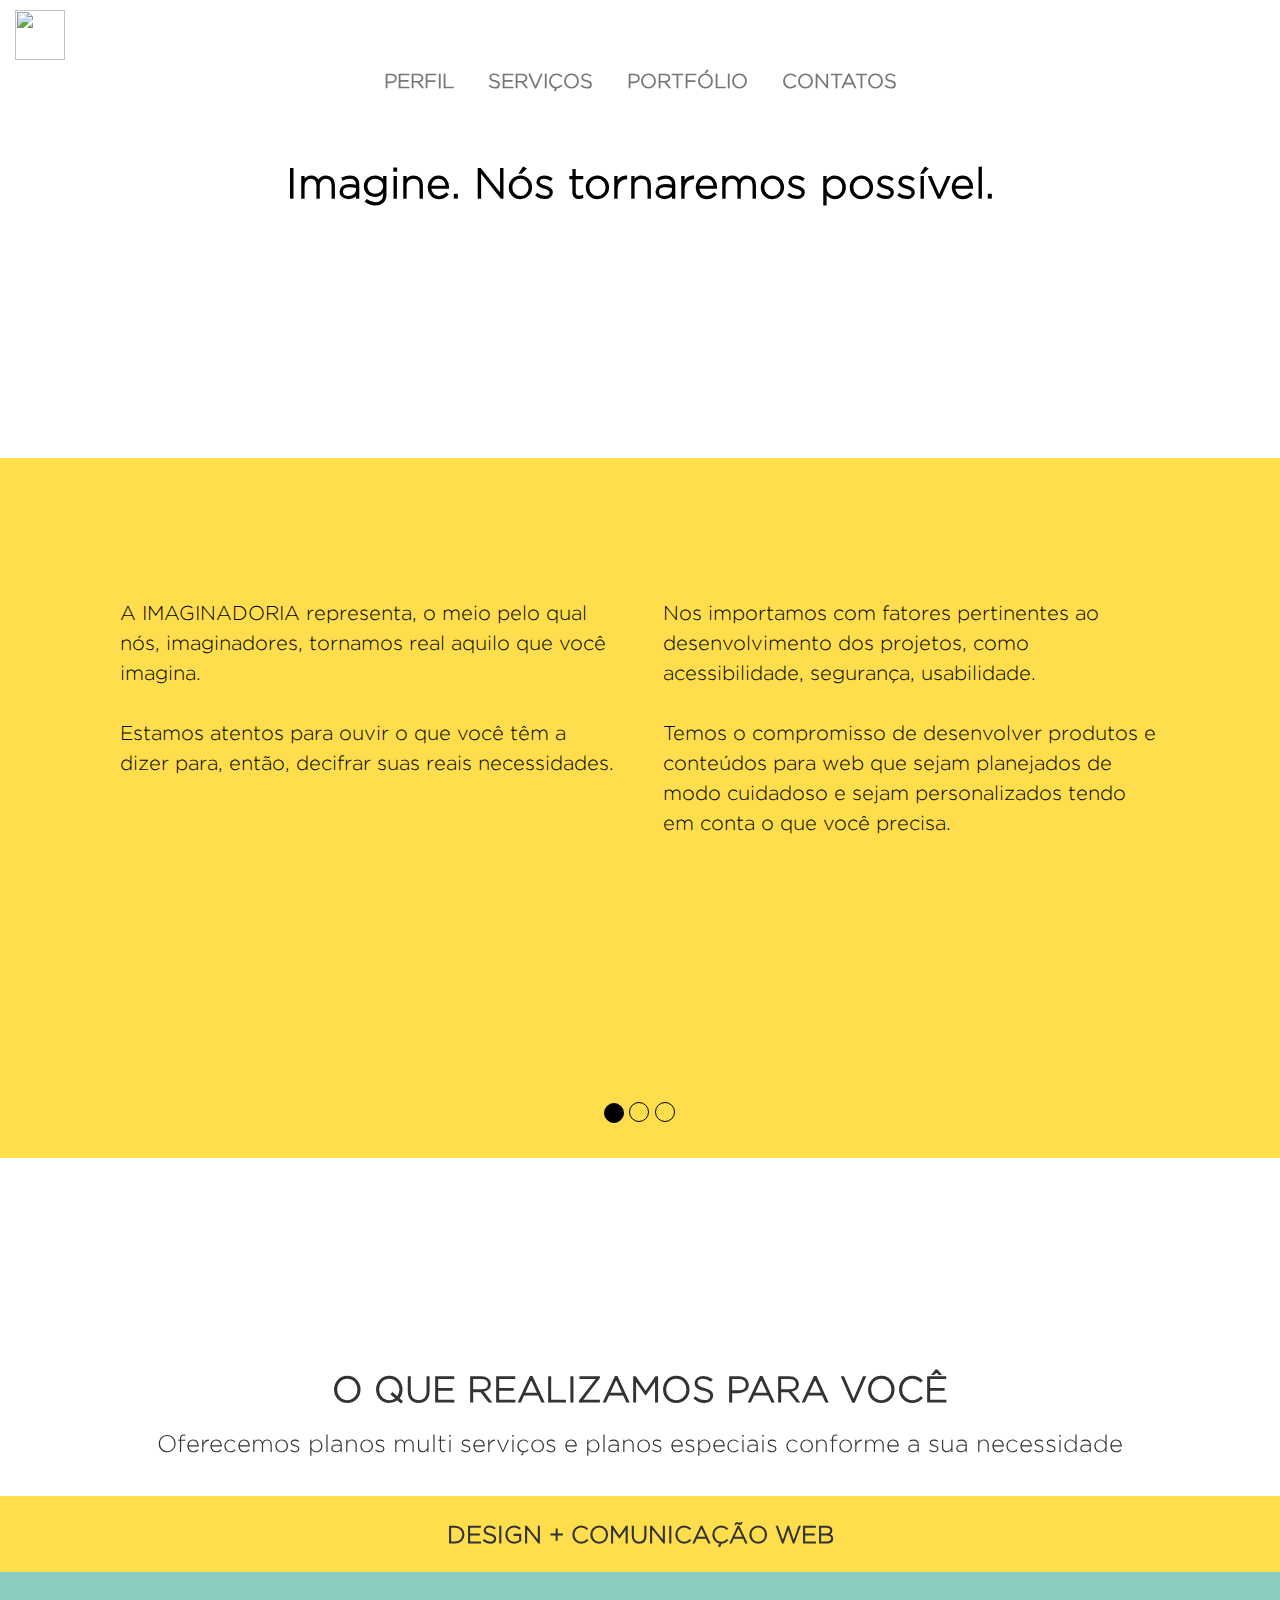
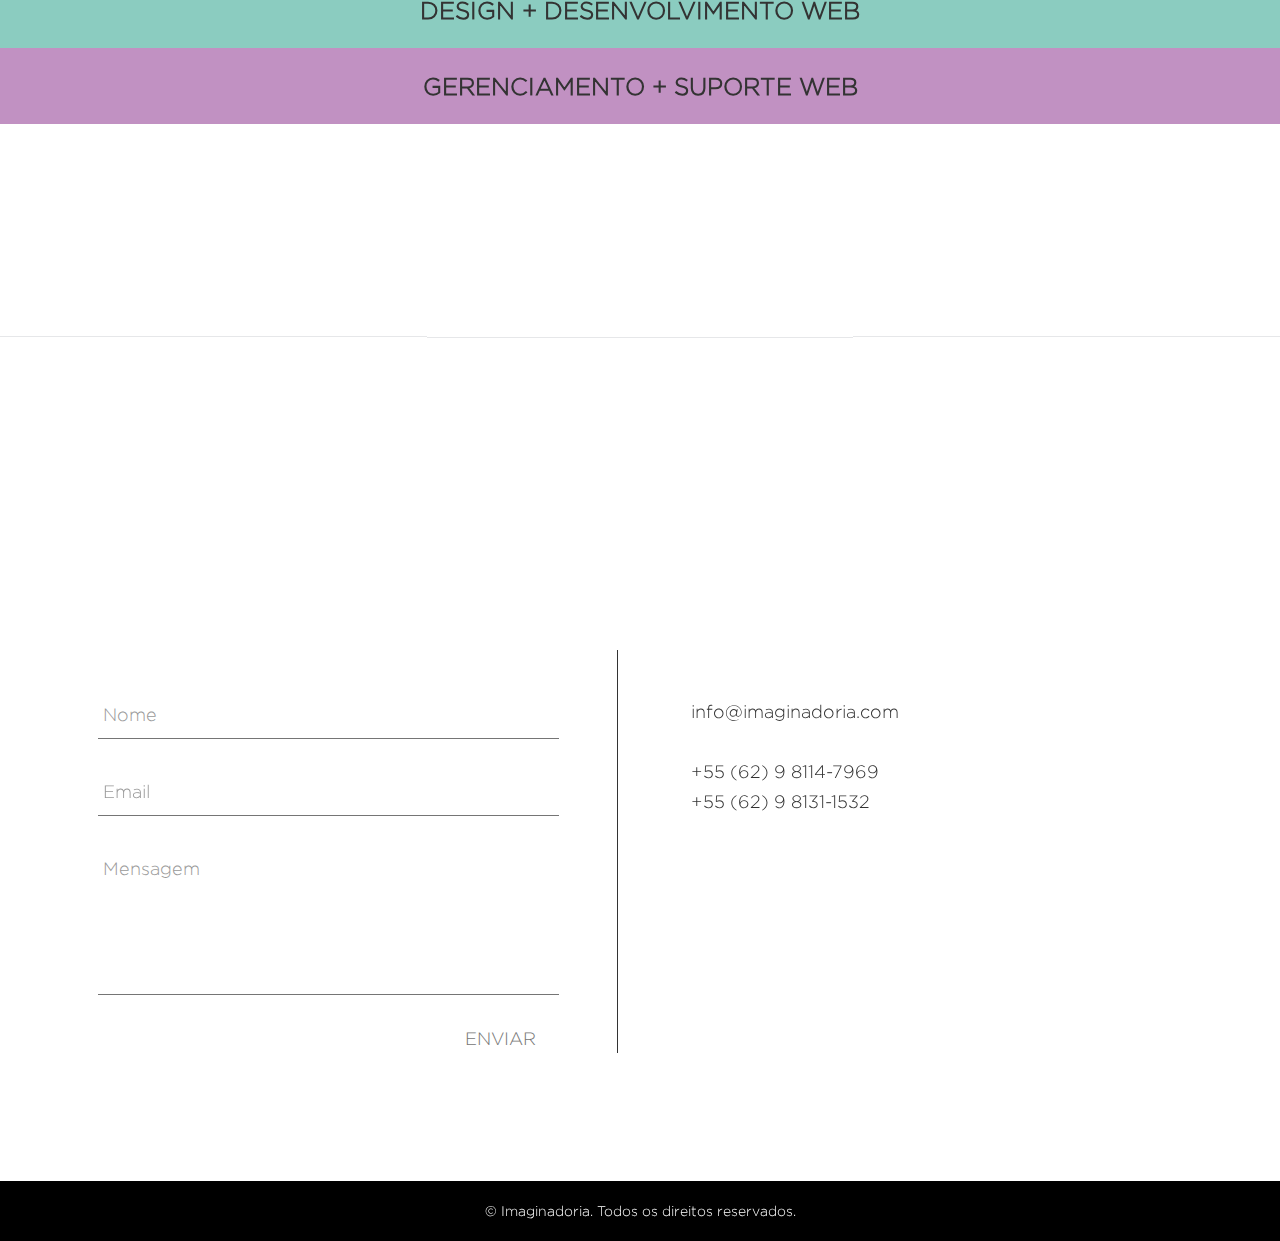
==== commit f5070207: "Adding mobile top button" ====
--- a/index.html
+++ b/index.html
@@ -3,9 +3,9 @@
 <head>
 	<meta http-equiv="Content-Type" content="text/html; charset=UTF-8">
 	<meta name="viewport" content="width=device-width, initial-scale=1">
-	<title>Imaginadoria</title>
-
-	<link rel="icon" type="image/png" href=""/>
+	<title>IMAGINADORIA</title>
+
+	<link rel="icon" type="image/png" href="img/lovo_favicon.ico"/>
 
 	<link rel="stylesheet" href="css/bootstrap.min.css">
 	<link rel="stylesheet" href="css/bootstrap-theme.css">
@@ -30,9 +30,15 @@
 			<div class="navbar-header">
 					<!--
 					<a class="navbar-brand logo-hidden" href="#">
-			          <img class="" alt="Brand" src="img/logotipo.png">
+			          <img class="" alt="Brand" src="img/lovotipo_imaginadoria.png">
 			        </a>
 			    -->
+
+			    
+						<a href="#" title="about" id="button-top-mobile" class="navbar-brand logo-hidden">
+							<img src="img/seta_menu_2.png" height="50px" width="50px" alt="">
+						</a>
+					
 
 			    <div  class="responsive-navbar-button">
 			    	<span class="cls"></span>
@@ -131,6 +137,7 @@
 					<div class="row">
 						<div class="col-md-12">
 							<img class="img-responsive center-block equation-img" src="img/icon_services.png" alt="">
+							<img id="img-equation-mobile" class="img-responsive center-block" src="img/icon_services_mobile.png" width="200px" alt="">
 						</div>
 					</div>
 
@@ -590,7 +597,7 @@
 
 
 
-	<script src="js/jquery.min.js"></script>
+	<script src="js/jquery-3.1.1.min.js" charset="utf-8"></script>
 	<script src="js/animatedModal.min.js"></script>
 
 </body>
--- a/css/style.css
+++ b/css/style.css
@@ -44,11 +44,15 @@
   background-color: rgba(255, 255, 255, 0.7);
 }
 
-
+#button-top-mobile,
 #button-top{
     height: 50px;
     width: 50px;
     z-index: 100;
+}
+
+#button-top-mobile{
+  padding-top: 10px;
 }
 
 #current-session-label{
@@ -269,14 +273,14 @@
 
 .logovo-carousel-control-left{
 	position: absolute;
-    top: 42%;
+    top: 50%;
     z-index: 5;
     display: inline-block;
     left: 0;
 }
 .logovo-carousel-control-right{
 	position: absolute;
-    top: 42%;
+    top: 50%;
     z-index: 5;
     display: inline-block;
     right: 0;
@@ -1043,6 +1047,19 @@
   padding-top: 30px;
 }
 
+#img-equation-mobile{
+  display: none;
+}
+
+@media (max-width: 425px){
+  .equation-img{
+    display: none;
+  }
+  #img-equation-mobile{
+    display: block;
+  }
+}
+
 #about-principles h4, h1{
   text-align: center;
 }
@@ -1089,6 +1106,17 @@
     text-align: center;
     font-size: 20px;
     line-height: 24px;
+  }
+}
+
+@media screen and (max-width: 425px) {
+  #about-description{
+    padding-top: 20px;
+  }
+  .about-content{
+    padding-top: 20px;
+    margin-right: initial;
+    margin-left: initial;
   }
 }
 
